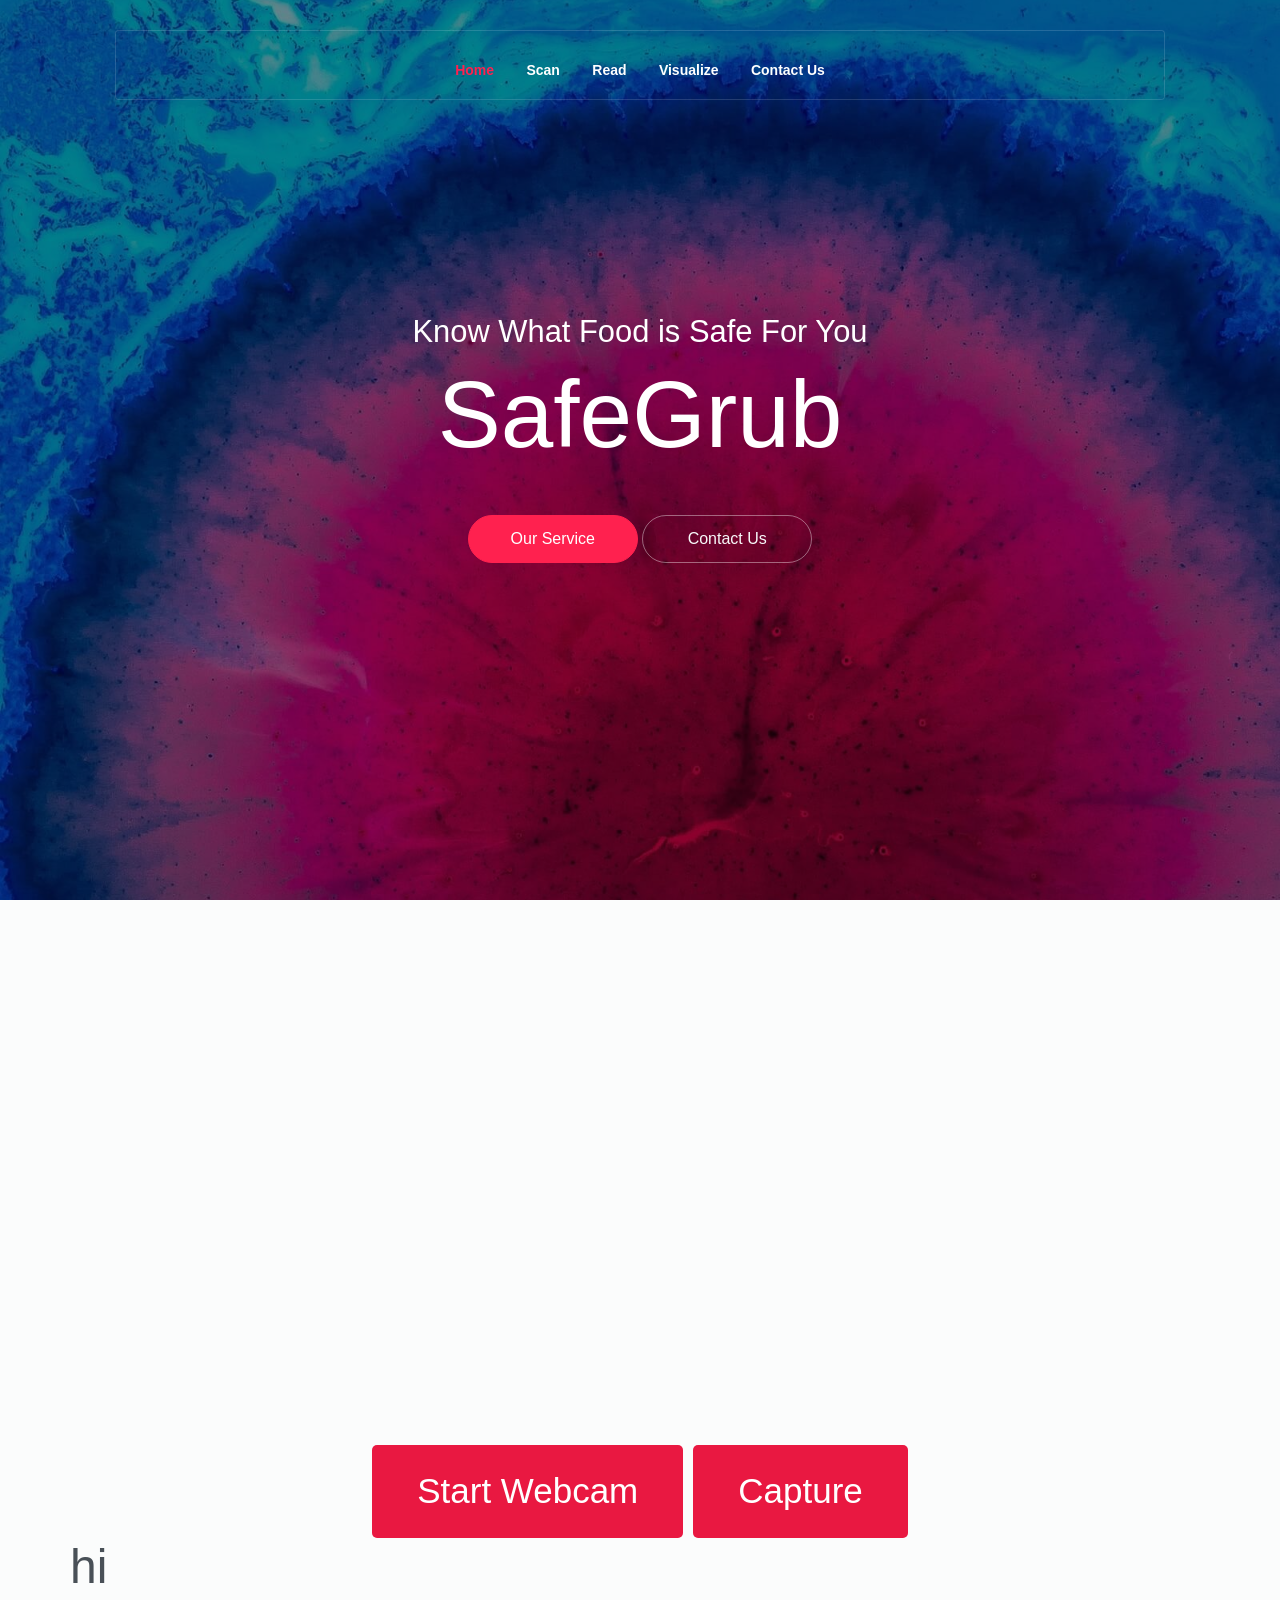
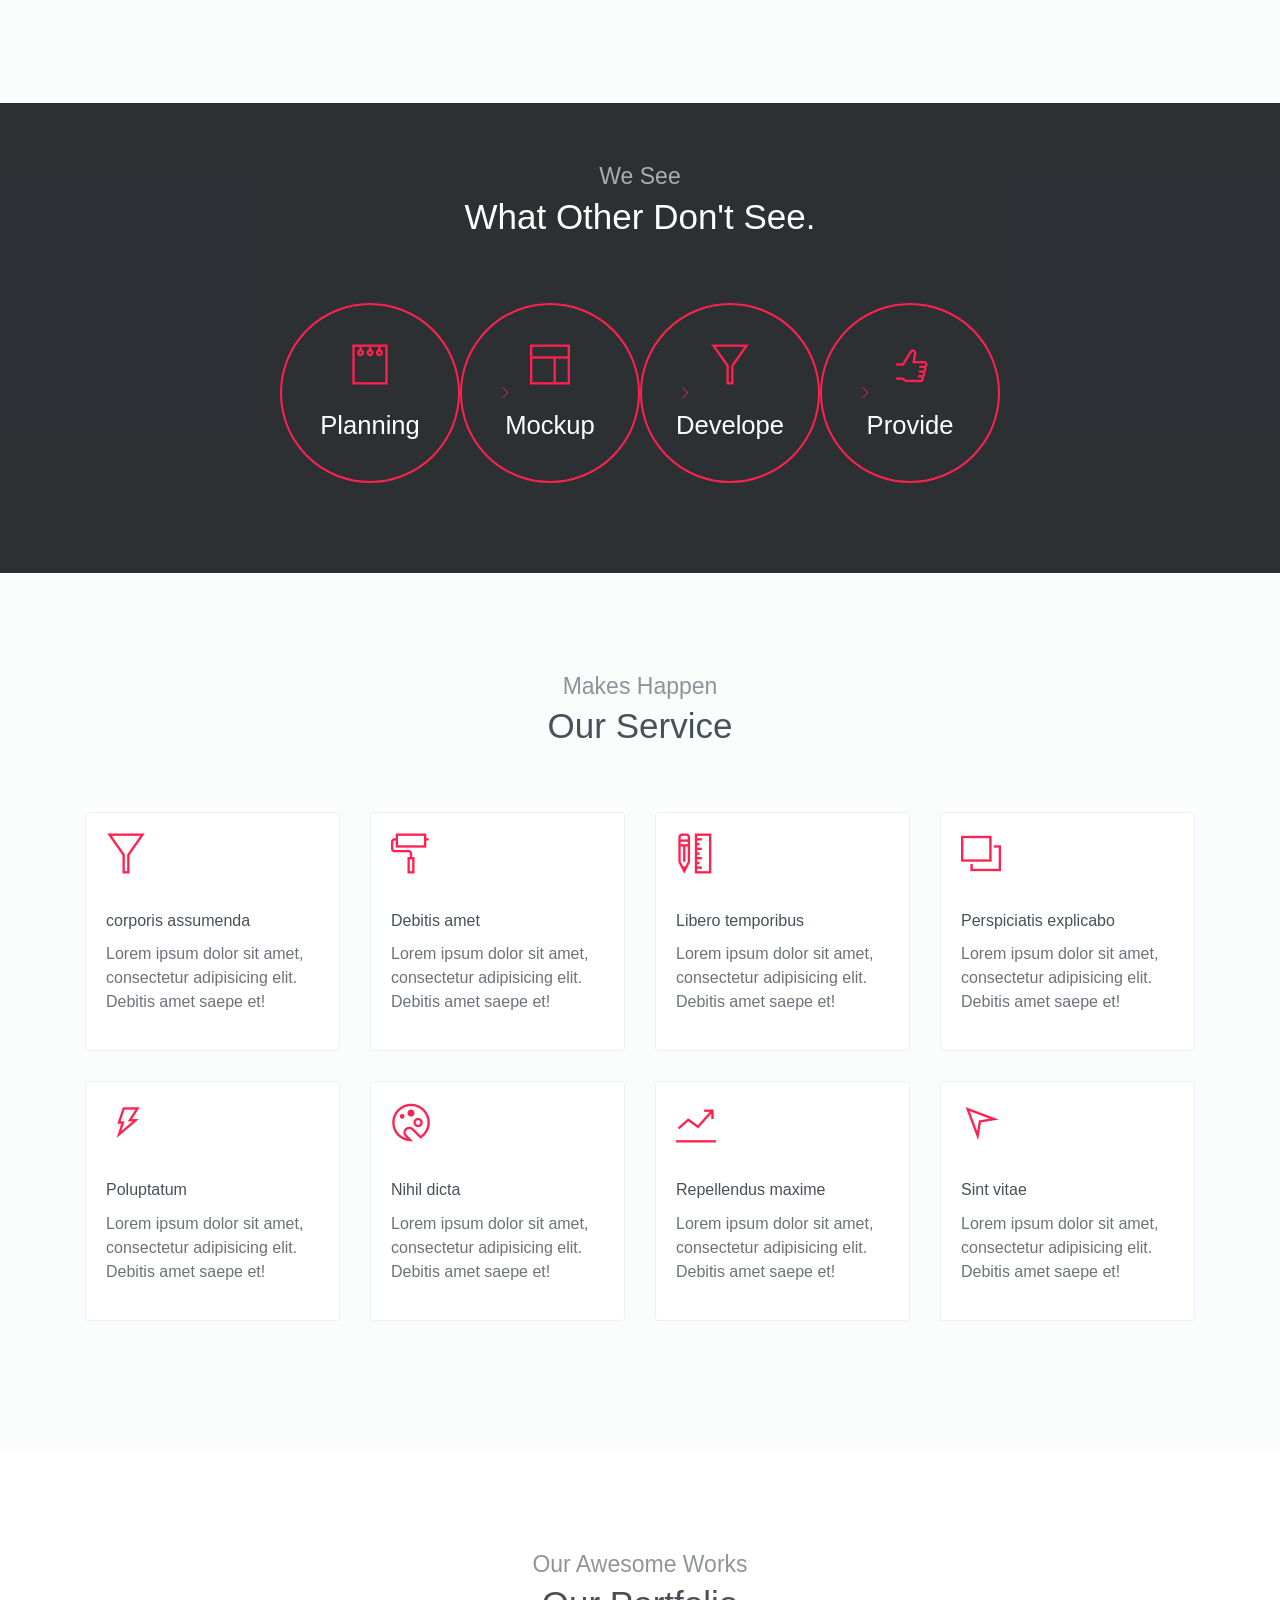
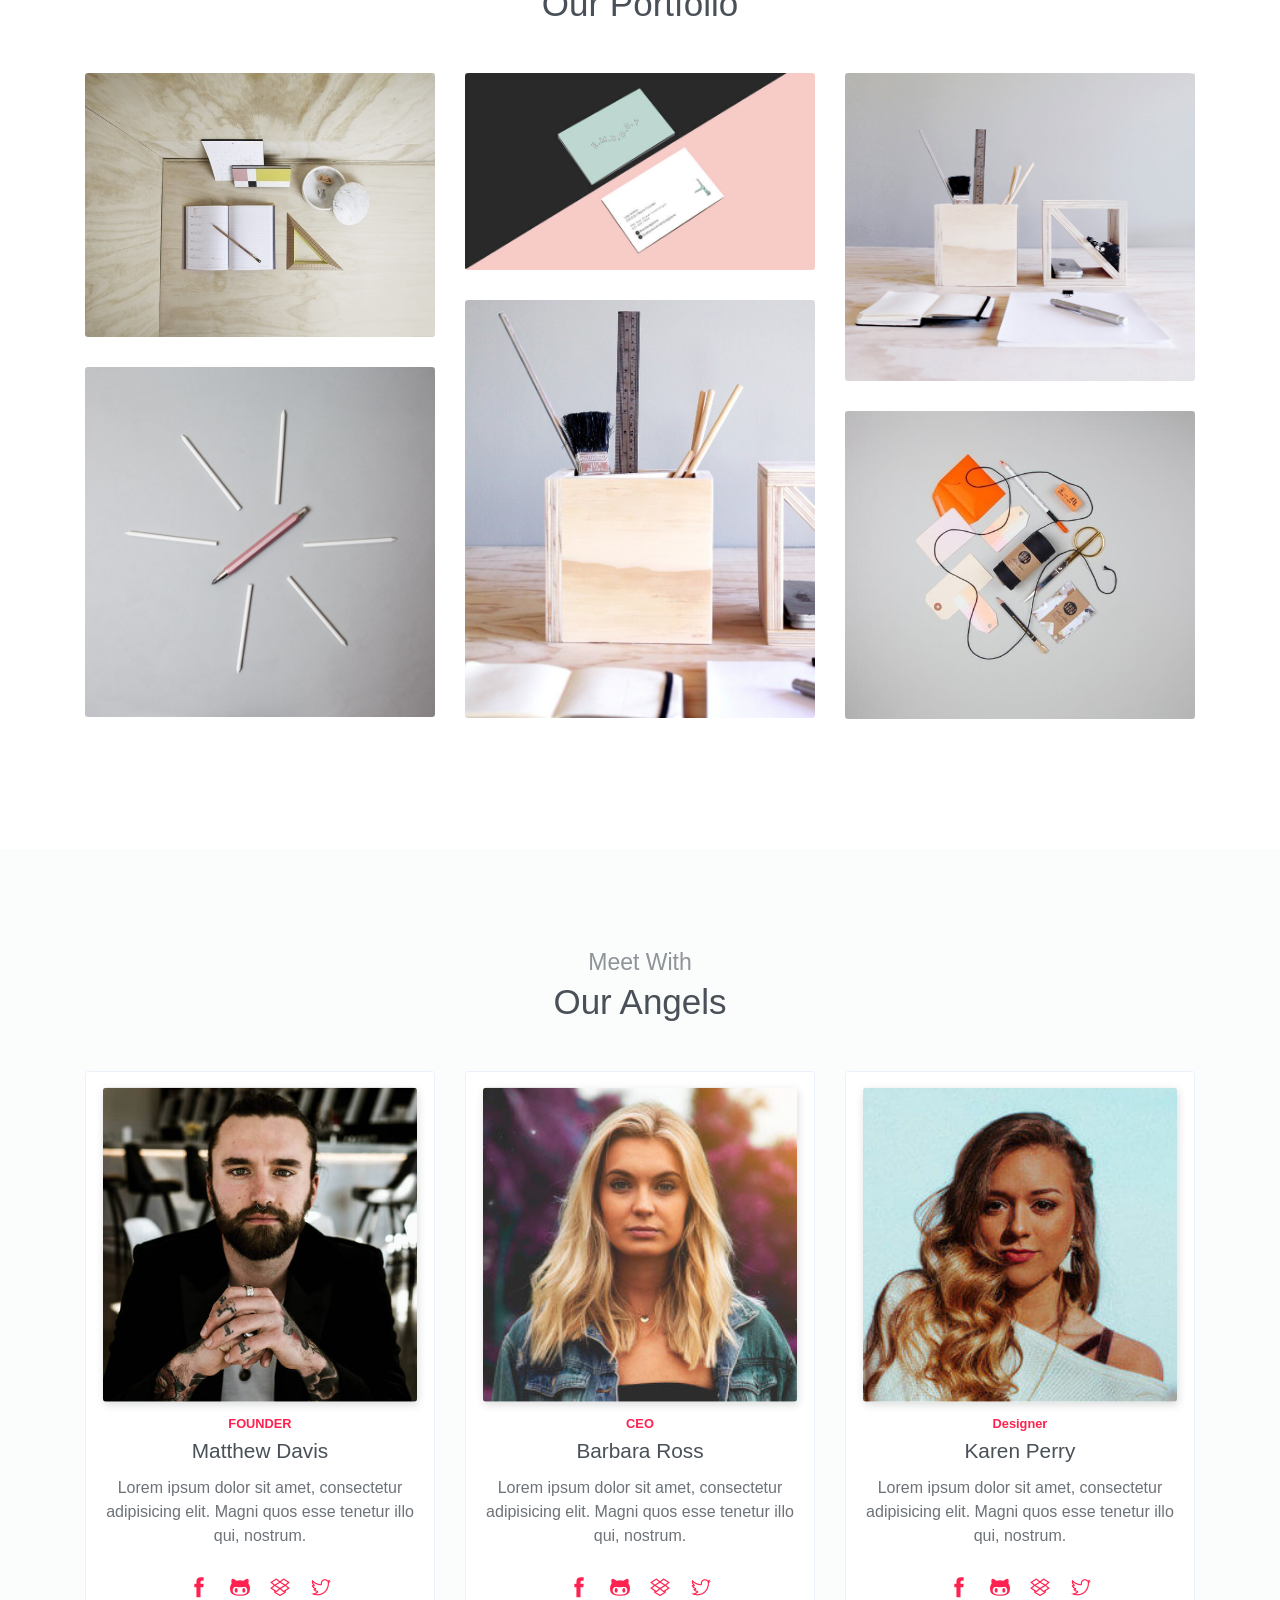
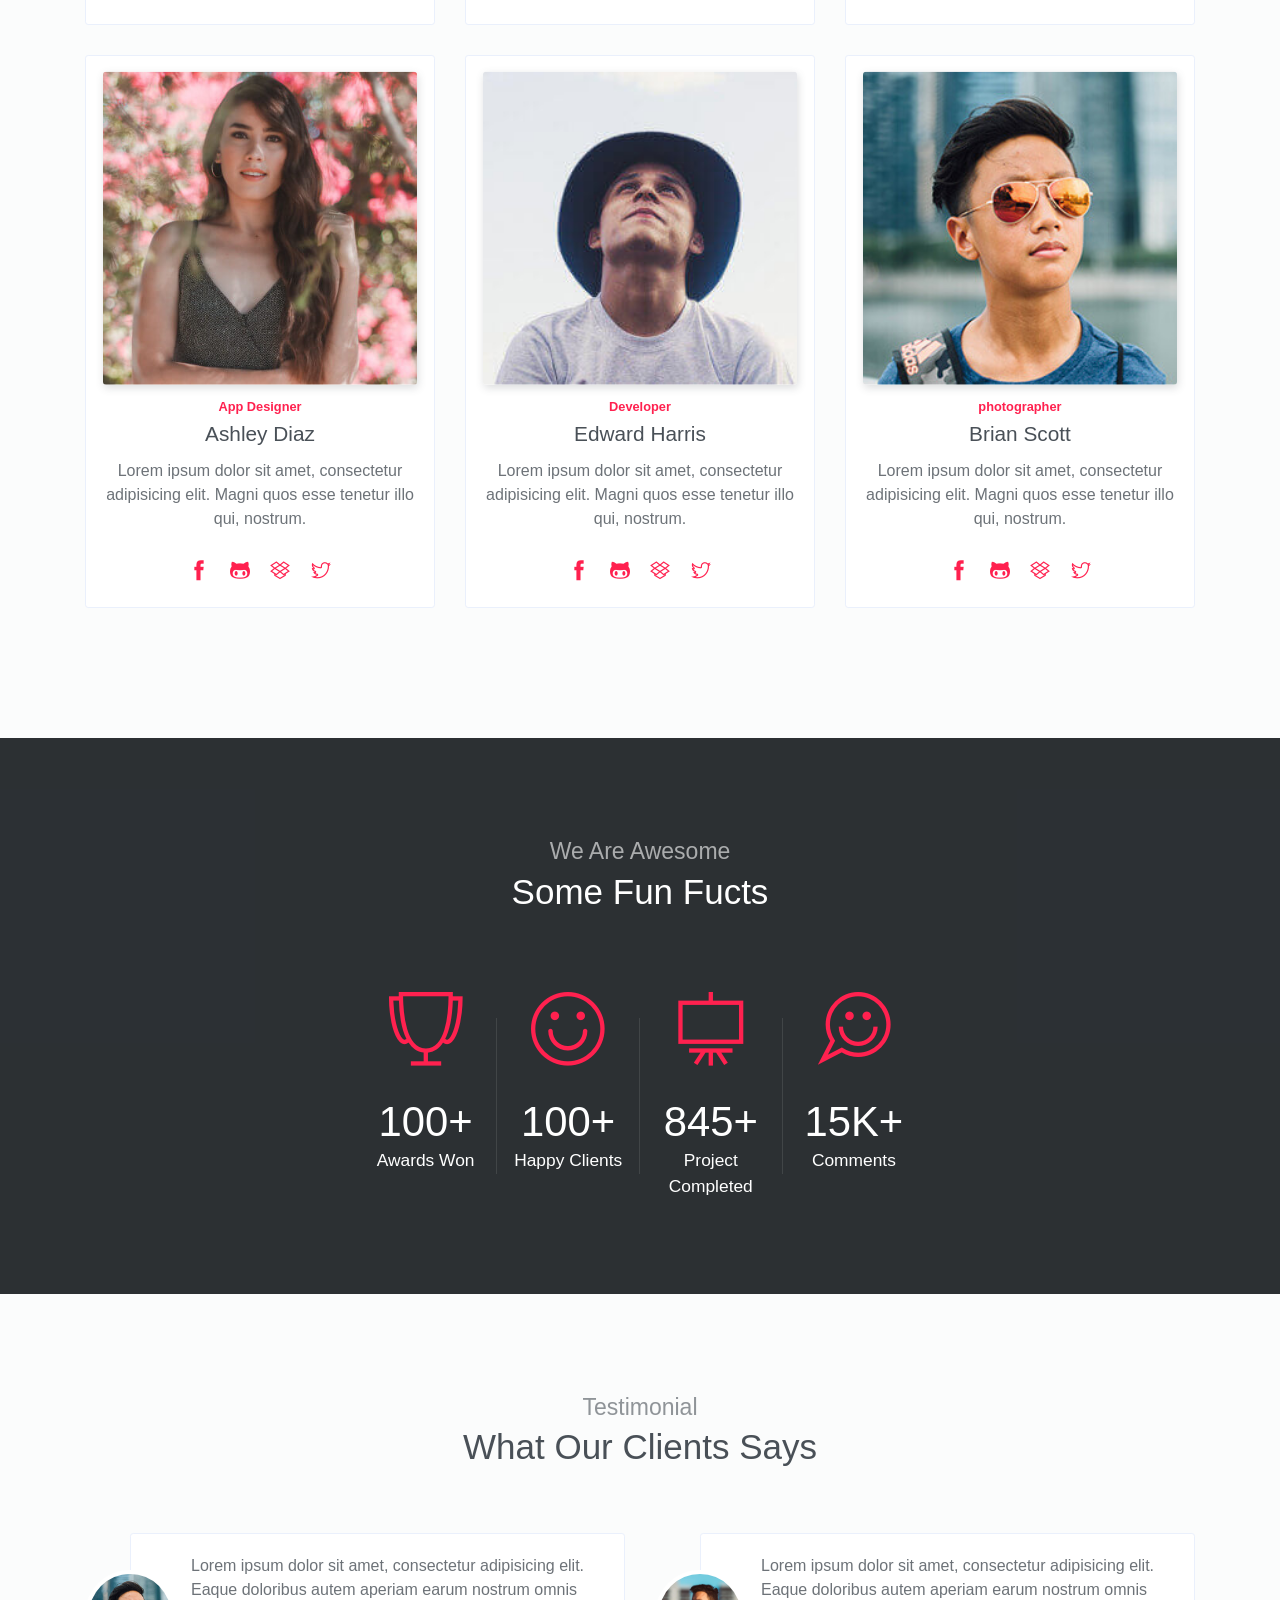
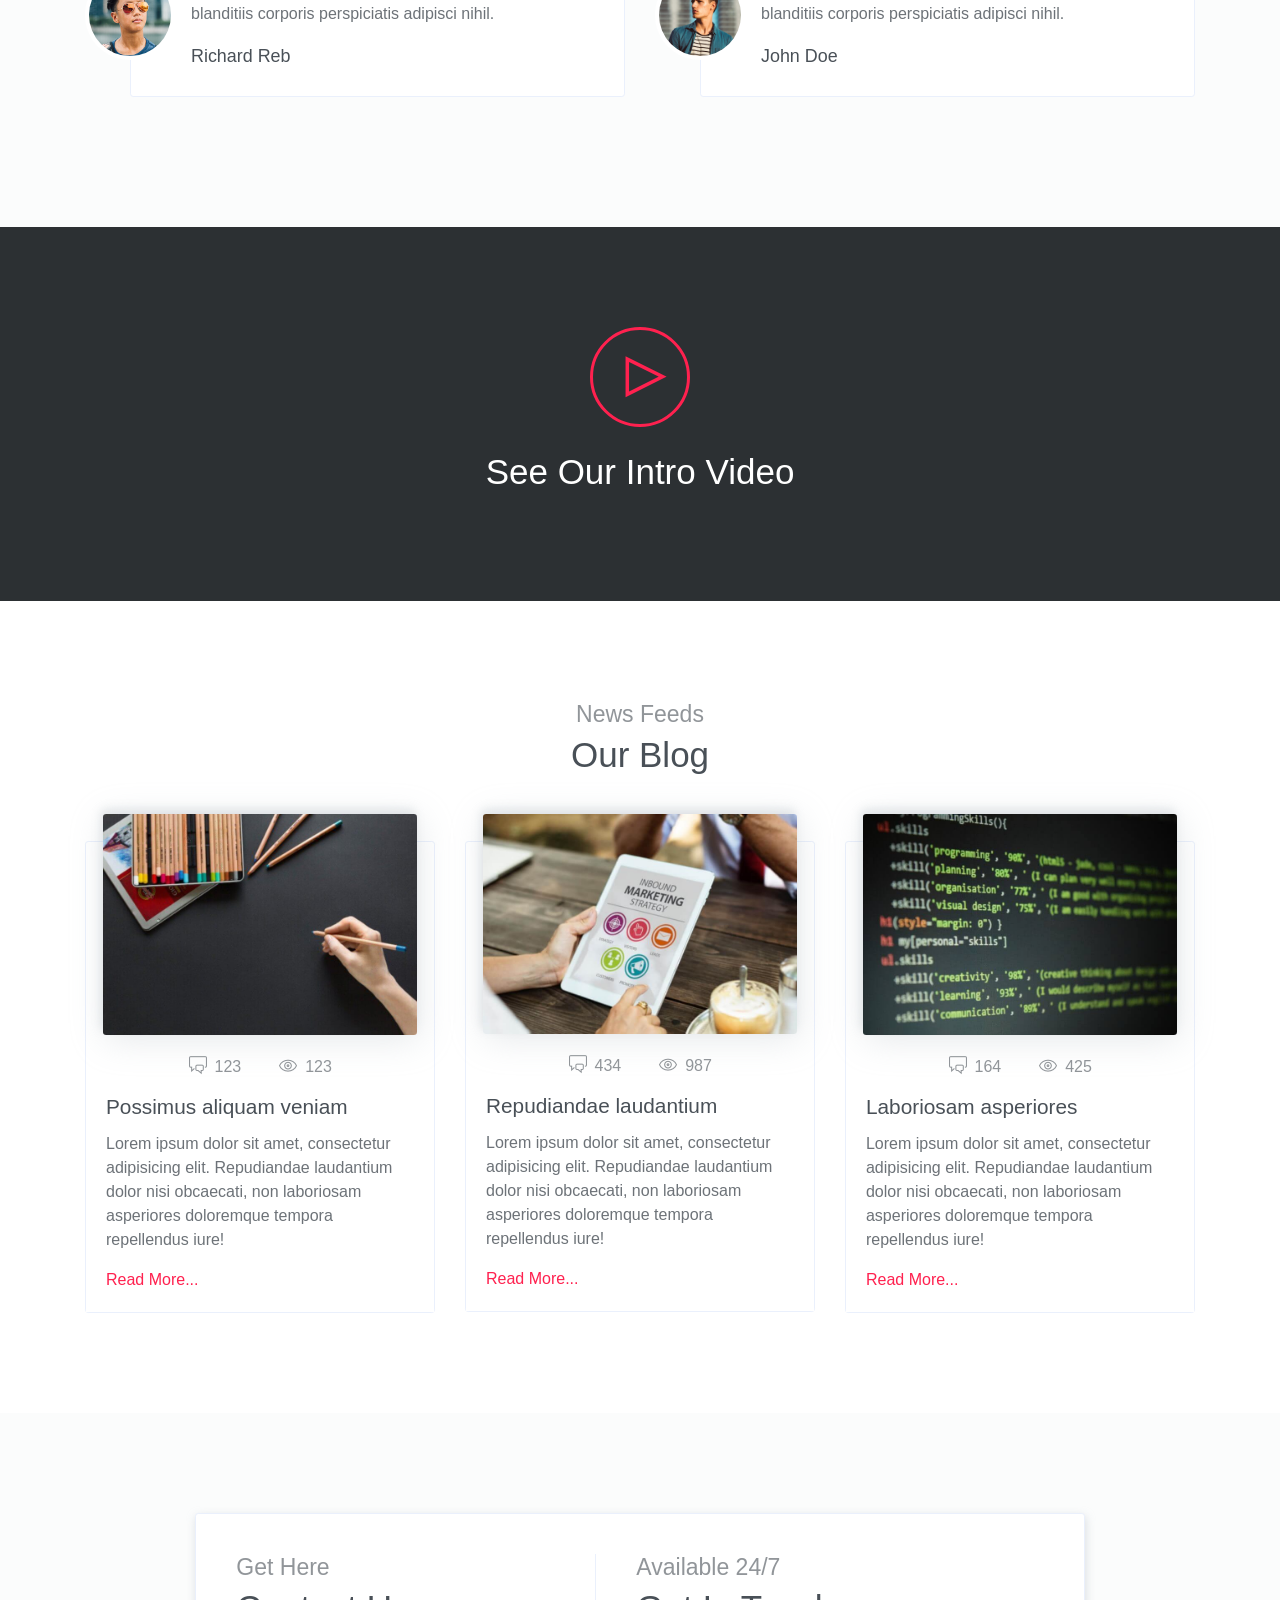
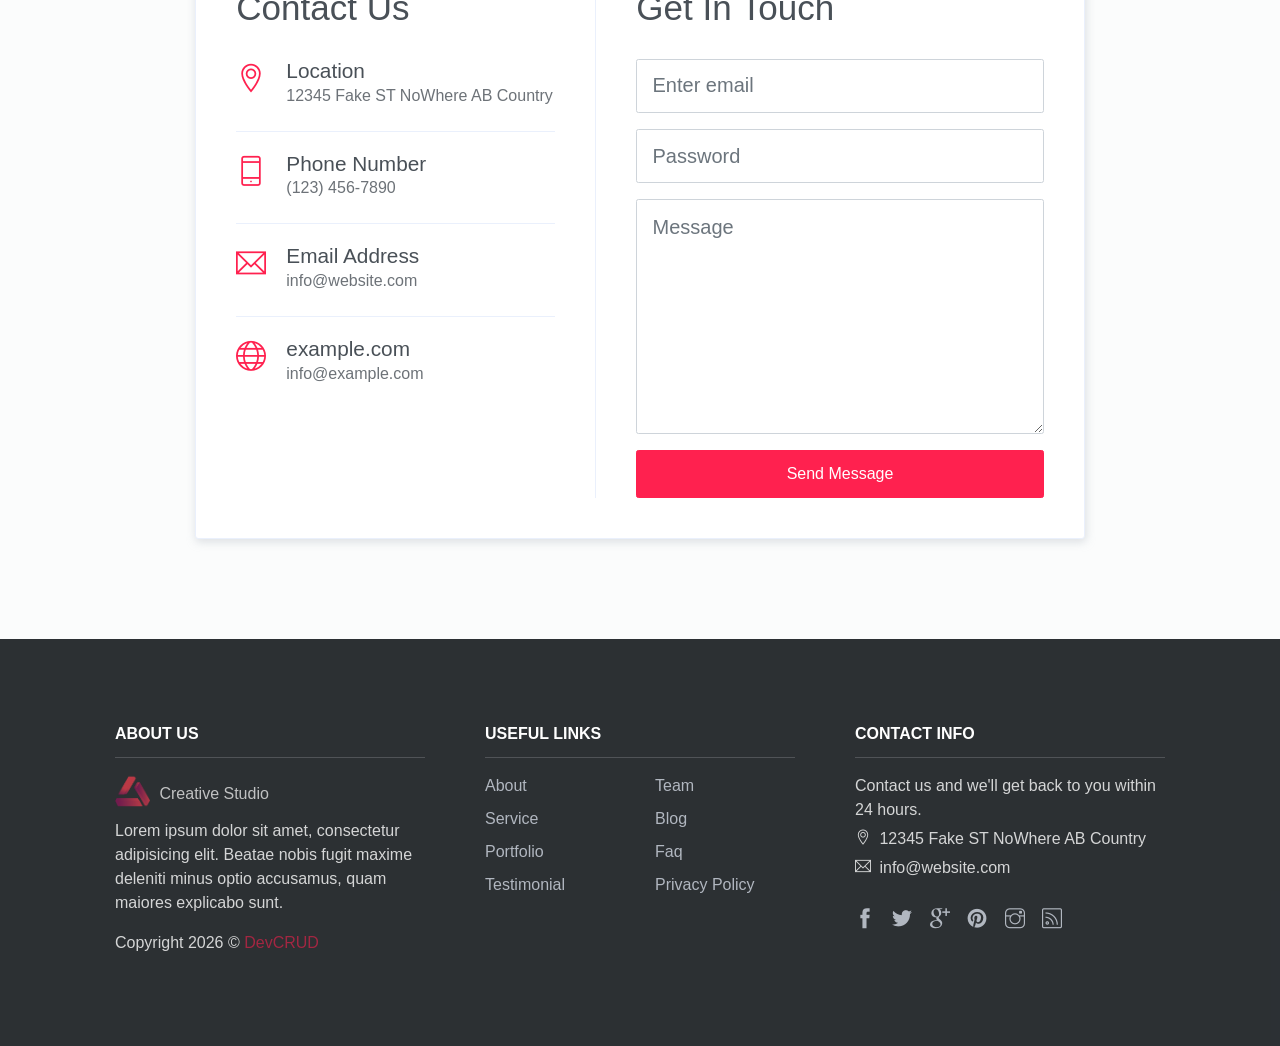
==== index.html @ 4f27bdbf "move" ====
<!DOCTYPE html>
<html lang="en">
<head>
	<meta charset="utf-8">
    <meta name="viewport" content="width=device-width, initial-scale=1, shrink-to-fit=no">
    <meta name="description" content="Start your development with Creative Studio landing page.">
    <meta name="author" content="Devcrud">
    <title></title>

    <!-- font icons -->
    <link rel="stylesheet" href="assets/vendors/themify-icons/css/themify-icons.css">

    <!-- Bootstrap + Creative Studio main styles -->
	<link rel="stylesheet" href="assets/css/creative-studio.css">

</head>
<body data-spy="scroll" data-target=".navbar" data-offset="40" id="home">
    
    <!-- Page Navigation -->
    <nav class="navbar custom-navbar navbar-expand-lg navbar-dark" data-spy="affix" data-offset-top="20">
        <div class="container">
            <a class="navbar-brand" href="#">
               <!-- <img src="assets/imgs/logo.png" alt="Download free bootstrap 4 landing page, free boootstrap 4 templates, Download free bootstrap 4.1 landing page, free boootstrap 4.1.1 templates, Creative studio Landing page"> -->
            </a>
            <button class="navbar-toggler" type="button" data-toggle="collapse" data-target="#navbarSupportedContent" aria-controls="navbarSupportedContent" aria-expanded="false" aria-label="Toggle navigation">
                <span></span>
            </button>

            <div class="collapse navbar-collapse" id="navbarSupportedContent">
                <ul class="navbar-nav ml-auto">
                    <li class="nav-item">
                        <a class="nav-link" href="#home">Home</a>
                    </li>
                    <li class="nav-item">
                        <a class="nav-link" href="#about">Scan</a>
                    </li>
                    <li class="nav-item">
                        <a class="nav-link" href="#service">Read</a>
                    </li>
                    <li class="nav-item">
                        <a class="nav-link" href="#portfolio">Visualize</a>
                    </li>
                    <li class="nav-item">
                        <a class="nav-link" href="#team">Contact Us</a>
                    </li>
                    <!--
                    <li class="nav-item">
                        <a class="nav-link" href="#testimonial">Testimonial</a>
                    </li>
                    <li class="nav-item">
                        <a class="nav-link" href="#blog">Blog</a>
                    </li>
                    <li class="nav-item">
                        <a class="nav-link" href="#contact">Contact</a>
                    </li>
                    <li class="nav-item">
                        <a class="nav-link btn btn-primary btn-sm ml-lg-3" href="components.html">Components</a>
                    </li>
                    -->
                </ul>
            </div>
        </div>
    </nav>
    <!-- End Of Page Navigation -->
    <!-- Page Header -->
    <header class="header">
        <div class="overlay">
            <h6 class="subtitle">Know What Food is Safe For You</h6>
            <h1 class="title">SafeGrub</h1>
            <div class="buttons text-center">
                <a href="#service" class="btn btn-primary rounded w-lg btn-lg my-1">Our Service</a>
                <a href="#contact" class="btn btn-outline-light rounded w-lg btn-lg my-1">Contact Us</a>
            </div>              
        </div>      
    </header>
    <!-- End Of Page Header -->
    <!--
    <div class="container">
        <video id="video" width="600" height="400"></video>
        <canvas id="canvas" width="540" height="400"></canvas>
        <div class="button-container">
            <button id="start-btn" class="start">Start Webcam</button>
            <button id="capture-btn" class="start">Capture</button>
        </div>
    </div>
    -->


    <!-- <img src="output-image"><img/> -->

    <!--<h1 id="codevalue">hi</h1>-->




    <!-- Box -->

    <!-- <div class="box text-center">
        <div class="box-item">
            <i class="ti-vector"></i>
            <h6 class="box-title">UX/UI Design</h6>
            <p>Lorem ipsum dolor sit amet, consectetur adipisicing elit. Omnis excepturi, repellat esse laborum explicabo quia.</p>
        </div>
        <div class="box-item">
            <i class="ti-filter"></i>
            <h6 class="box-title">Web Development</h6>
            <p>Lorem ipsum dolor sit amet, consectetur adipisicing elit. Omnis excepturi, repellat esse laborum explicabo quia.</p>
        </div>
        <div class="box-item">
            <i class="ti-mobile"></i>
            <h6 class="box-title">App Design</h6>
            <p>Lorem ipsum dolor sit amet, consectetur adipisicing elit. Omnis excepturi, repellat esse laborum explicabo quia.</p>
        </div>
    </div> -->
    <!-- End of Box -->
 
    <!-- About Section -->
    <section id="about">
        <div class="container">
            <div class="row align-items-center">
                <div class="col-md-5 col-lg-4">
                    <!--<img src="assets/imgs/about.jpg" alt="Download free bootstrap 4 landing page, free boootstrap 4 templates, Download free bootstrap 4.1 landing page, free boootstrap 4.1.1 templates, Creative studio Landing page" class="w-100 img-thumbnail mb-3"> -->
                </div>
                <div class="container">
                    <div class="video-container">
                      <video id="video" width="600" height="400"></video>
                      <canvas id="canvas" width="570" height="400"></canvas>
                      <img id="output-image" />
                    </div>
                    <div class="button-container">
                      <button id="start-btn" class="start">Start Webcam</button>
                      <button id="capture-btn" class="start">Capture</button>
                    </div>
                </div>
                <h1 id="codevalue">hi</h1>
                <!--<script src="script.js"></script> -->
                <!-- <div class="col-md-7 col-lg-8">
                    <h6 class="section-subtitle mb-0">We Create</h6>
                    <h6 class="section-title mb-3">Awesome Work</h6>
                    <p>Lorem ipsum dolor sit amet, consectetur adipisicing elit. Sapiente cupiditate quas, amet harum perferendis minus, cum dolorum obcaecati iste aspernatur voluptatum aut.</p>
                    <p>Cum laudantium unde nemo doloribus eligendi quodarum ea vitae dicta. Accusantium vero, ea? Alias, atque libero. Id, ut harum. </p>
                    <p>consectetur adipisicing elit. Omnis quidem, quos iure a dolorum illum culpa quia nemo soluta, ratione harum beatae minus doloribus consectetur! Similique tempora sunt doloribus molestias.</p>
                </div>-->
            </div>
        </div>
    </section>
    <!-- End of About Section -->

    <!-- About Section with bg -->
    <section class="has-bg-img py-md">
        <div class="container text-center">
            <h6 class="section-subtitle">We See</h6>
            <h6 class="section-title mb-6">What Other Don't See.</h6>
            <div class="widget mb-4">
                <div class="widget-item">
                    <i class="ti-notepad"></i>
                    <h4>Planning</h4>
                </div>
                <div class="widget-item">
                    <i class="ti-layout"></i>
                    <h4>Mockup</h4>
                </div>
                <div class="widget-item">
                    <i class="ti-filter"></i>
                    <h4>Develope</h4>
                </div>
                <div class="widget-item">
                    <i class="ti-thumb-up"></i>
                    <h4>Provide</h4>
                </div>
            </div>
        </div>
    </section>
    <!-- End Of About Sectoin -->

    <!-- Service Section -->
    <section id="service">
        <div class="container">
            <h6 class="section-subtitle text-center">Makes Happen</h6>
            <h5 class="section-title text-center mb-6">Our Service</h5> 
            <div class="row">
                <div class="col-sm-4 col-md-3">
                    <div class="card mb-4">
                        <div class="card-body">
                            <h2 class="mb-4"><i class="ti-filter text-primary"></i></h2>
                            <h6 class="card-title">corporis assumenda</h6>
                            <p>Lorem ipsum dolor sit amet, consectetur adipisicing elit. Debitis amet saepe et!</p>
                        </div>
                    </div>
                </div>
                <div class="col-sm-4 col-md-3">
                    <div class="card mb-4">
                        <div class="card-body">
                            <h2 class="mb-4"><i class="ti-paint-roller text-primary"></i></h2>
                            <h6 class="card-title">Debitis amet</h6>
                            <p>Lorem ipsum dolor sit amet, consectetur adipisicing elit. Debitis amet saepe et!</p>
                        </div>
                    </div>
                </div>
                <div class="col-sm-4 col-md-3">
                    <div class="card mb-4">
                        <div class="card-body">
                            <h2 class="mb-4"><i class="ti-ruler-pencil text-primary"></i></h2>
                            <h6 class="card-title">Libero temporibus</h6>
                            <p>Lorem ipsum dolor sit amet, consectetur adipisicing elit. Debitis amet saepe et!</p>
                        </div>
                    </div>
                </div>
                <div class="col-sm-4 col-md-3">
                    <div class="card mb-4">
                        <div class="card-body">
                            <h2 class="mb-4"><i class="ti-layers text-primary"></i></h2>
                            <h6 class="card-title">Perspiciatis explicabo</h6>
                            <p>Lorem ipsum dolor sit amet, consectetur adipisicing elit. Debitis amet saepe et!</p>
                        </div>
                    </div>
                </div>
                <div class="col-sm-4 col-md-3">
                    <div class="card mb-4">
                        <div class="card-body">
                            <h2 class="mb-4"><i class="ti-bolt text-primary"></i></h2>
                            <h6 class="card-title">Poluptatum</h6>
                            <p>Lorem ipsum dolor sit amet, consectetur adipisicing elit. Debitis amet saepe et!</p>
                        </div>
                    </div>
                </div>
                <div class="col-sm-4 col-md-3">
                    <div class="card mb-4">
                        <div class="card-body">
                            <h2 class="mb-4"><i class="ti-palette text-primary"></i></h2>
                            <h6 class="card-title">Nihil dicta</h6>
                            <p>Lorem ipsum dolor sit amet, consectetur adipisicing elit. Debitis amet saepe et!</p>
                        </div>
                    </div>
                </div>
                <div class="col-sm-4 col-md-3">
                    <div class="card mb-4">
                        <div class="card-body">
                            <h2 class="mb-4"><i class="ti-stats-up text-primary"></i></h2>
                            <h6 class="card-title">Repellendus maxime</h6>
                            <p>Lorem ipsum dolor sit amet, consectetur adipisicing elit. Debitis amet saepe et!</p>
                        </div>
                    </div>
                </div>
                <div class="col-sm-4 col-md-3">
                    <div class="card mb-4">
                        <div class="card-body">
                            <h2 class="mb-4"><i class="ti-location-arrow text-primary"></i></h2>
                            <h6 class="card-title">Sint vitae</h6>
                            <p>Lorem ipsum dolor sit amet, consectetur adipisicing elit. Debitis amet saepe et!</p>
                        </div>
                    </div>
                </div>

            </div>  
        </div>
    </section>
    <!-- End of Service Section -->

    <!-- Portfolio section -->
    <section id="portfolio">
        <div class="container text-center">
            <h6 class="section-subtitle">Our Awesome Works</h6>
            <h6 class="section-title mb-5">Our Portfolio</h6>
            <div class="row">
                <div class="col-sm-4">
                    <div class="img-wrapper">
                        <img src="assets/imgs/folio-1.jpg" alt="Download free bootstrap 4 landing page, free boootstrap 4 templates, Download free bootstrap 4.1 landing page, free boootstrap 4.1.1 templates, Creative studio Landing page">
                        <div class="overlay">
                            <div class="overlay-infos">
                                <h5>Project Title</h5>
                                <a href="javascript:void(0)"><i class="ti-zoom-in"></i></a>
                                <a href="javascript:void(0)"><i class="ti-link"></i></a>
                            </div>  
                        </div>
                    </div>
                    <div class="img-wrapper">
                        <img src="assets/imgs/folio-2.jpg" alt="Download free bootstrap 4 landing page, free boootstrap 4 templates, Download free bootstrap 4.1 landing page, free boootstrap 4.1.1 templates, Creative studio Landing page">
                        <div class="overlay">
                            <div class="overlay-infos">
                                <h5>Project Title</h5>
                                <a href="javascript:void(0)"><i class="ti-zoom-in"></i></a>
                                <a href="javascript:void(0)"><i class="ti-link"></i></a>
                            </div>                              
                        </div>
                    </div>                  
                </div>
                <div class="col-sm-4">
                    <div class="img-wrapper">
                        <img src="assets/imgs/folio-3.jpg" alt="Download free bootstrap 4 landing page, free boootstrap 4 templates, Download free bootstrap 4.1 landing page, free boootstrap 4.1.1 templates, Creative studio Landing page">
                        <div class="overlay">
                            <div class="overlay-infos">
                                <h5>Project Title</h5>
                                <a href="javascript:void(0)"><i class="ti-zoom-in"></i></a>
                                <a href="javascript:void(0)"><i class="ti-link"></i></a>
                            </div>  
                        </div>
                    </div>
                    <div class="img-wrapper">
                        <img src="assets/imgs/folio-4.jpg" alt="Download free bootstrap 4 landing page, free boootstrap 4 templates, Download free bootstrap 4.1 landing page, free boootstrap 4.1.1 templates, Creative studio Landing page">
                        <div class="overlay">
                            <div class="overlay-infos">
                                <h5>Project Title</h5>
                                <a href="javascript:void(0)"><i class="ti-zoom-in"></i></a>
                                <a href="javascript:void(0)"><i class="ti-link"></i></a>
                            </div>                              
                        </div>
                    </div>                  
                </div>
                <div class="col-sm-4">
                    <div class="img-wrapper">
                        <img src="assets/imgs/folio-5.jpg" alt="Download free bootstrap 4 landing page, free boootstrap 4 templates, Download free bootstrap 4.1 landing page, free boootstrap 4.1.1 templates, Creative studio Landing page">
                        <div class="overlay">
                            <div class="overlay-infos">
                                <h5>Project Title</h5>
                                <a href="javascript:void(0)"><i class="ti-zoom-in"></i></a>
                                <a href="javascript:void(0)"><i class="ti-link"></i></a>
                            </div>  
                        </div>
                    </div>
                    <div class="img-wrapper">
                        <img src="assets/imgs/folio-6.jpg" alt="Download free bootstrap 4 landing page, free boootstrap 4 templates, Download free bootstrap 4.1 landing page, free boootstrap 4.1.1 templates, Creative studio Landing page">
                        <div class="overlay">
                            <div class="overlay-infos">
                                <h5>Project Title</h5>
                                <a href="javascript:void(0)"><i class="ti-zoom-in"></i></a>
                                <a href="javascript:void(0)"><i class="ti-link"></i></a>
                            </div>                              
                        </div>
                    </div>                  
                </div>
            </div>
        </div>
    </section>
    <!-- End of portfolio section -->

    <!-- Team Section -->
    <section id="team">
        <div class="container">
            <h6 class="section-subtitle text-center">Meet With</h6>
            <h6 class="section-title mb-5 text-center">Our Angels</h6>
            <div class="row">
                <div class="col-sm-6 col-md-4">
                    <div class="card text-center mb-4">
                        <img class="card-img-top inset" src="assets/imgs/avatar.jpg">
                        <div class="card-body">
                            <h6 class="small text-primary font-weight-bold">FOUNDER</h6>
                            <h5 class="card-title">Matthew Davis</h5>
                            <p>Lorem ipsum dolor sit amet, consectetur adipisicing elit. Magni quos esse tenetur illo qui, nostrum.</p>
                            <div class="socials">
                                <a href="javascript:void(0)"><i class="ti-facebook"></i> </a>
                                <a href="javascript:void(0)"><i class="ti-github"></i></a>
                                <a href="javascript:void(0)"><i class="ti-dropbox"></i></a>
                                <a href="javascript:void(0)"><i class="ti-twitter"></i></a>
                            </div>
                        </div>
                    </div>
                </div>
                <div class="col-sm-6 col-md-4">
                    <div class="card text-center mb-4">
                        <img class="card-img-top inset" src="assets/imgs/avatar-1.jpg">
                        <div class="card-body">
                            <h6 class="small text-primary font-weight-bold">CEO</h6>
                            <h5 class="card-title">Barbara Ross</h5>
                            <p>Lorem ipsum dolor sit amet, consectetur adipisicing elit. Magni quos esse tenetur illo qui, nostrum.</p>
                            <div class="socials">
                                <a href="javascript:void(0)"><i class="ti-facebook"></i> </a>
                                <a href="javascript:void(0)"><i class="ti-github"></i></a>
                                <a href="javascript:void(0)"><i class="ti-dropbox"></i></a>
                                <a href="javascript:void(0)"><i class="ti-twitter"></i></a>
                            </div>
                        </div>
                    </div>
                </div>
                <div class="col-sm-6 col-md-4">
                    <div class="card text-center mb-4">
                        <img class="card-img-top inset" src="assets/imgs/avatar-2.jpg">
                        <div class="card-body">
                            <h6 class="small text-primary font-weight-bold">Designer</h6>
                            <h5 class="card-title">Karen Perry</h5>
                            <p>Lorem ipsum dolor sit amet, consectetur adipisicing elit. Magni quos esse tenetur illo qui, nostrum.</p>
                            <div class="socials">
                                <a href="javascript:void(0)"><i class="ti-facebook"></i> </a>
                                <a href="javascript:void(0)"><i class="ti-github"></i></a>
                                <a href="javascript:void(0)"><i class="ti-dropbox"></i></a>
                                <a href="javascript:void(0)"><i class="ti-twitter"></i></a>
                            </div>
                        </div>
                    </div>
                </div>
                <div class="col-sm-6 col-md-4">
                    <div class="card text-center mb-4">
                        <img class="card-img-top inset" src="assets/imgs/avatar-3.jpg">
                        <div class="card-body">
                            <h6 class="small text-primary font-weight-bold">App Designer</h6>
                            <h5 class="card-title">Ashley Diaz</h5>
                            <p>Lorem ipsum dolor sit amet, consectetur adipisicing elit. Magni quos esse tenetur illo qui, nostrum.</p>
                            <div class="socials">
                                <a href="javascript:void(0)"><i class="ti-facebook"></i> </a>
                                <a href="javascript:void(0)"><i class="ti-github"></i></a>
                                <a href="javascript:void(0)"><i class="ti-dropbox"></i></a>
                                <a href="javascript:void(0)"><i class="ti-twitter"></i></a>
                            </div>
                        </div>
                    </div>
                </div>
                <div class="col-sm-6 col-md-4">
                    <div class="card text-center mb-4">
                        <img class="card-img-top inset" src="assets/imgs/avatar-4.jpg">
                        <div class="card-body">
                            <h6 class="small text-primary font-weight-bold">Developer</h6>
                            <h5 class="card-title">Edward Harris</h5>
                            <p>Lorem ipsum dolor sit amet, consectetur adipisicing elit. Magni quos esse tenetur illo qui, nostrum.</p>
                            <div class="socials">
                                <a href="javascript:void(0)"><i class="ti-facebook"></i> </a>
                                <a href="javascript:void(0)"><i class="ti-github"></i></a>
                                <a href="javascript:void(0)"><i class="ti-dropbox"></i></a>
                                <a href="javascript:void(0)"><i class="ti-twitter"></i></a>
                            </div>
                        </div>
                    </div>
                </div>
                <div class="col-sm-6 col-md-4">
                    <div class="card text-center mb-4">
                        <img class="card-img-top inset" src="assets/imgs/avatar-5.jpg">
                        <div class="card-body">
                            <h6 class="small text-primary font-weight-bold">photographer</h6>
                            <h5 class="card-title">Brian Scott</h5>
                            <p>Lorem ipsum dolor sit amet, consectetur adipisicing elit. Magni quos esse tenetur illo qui, nostrum.</p>
                            <div class="socials">
                                <a href="javascript:void(0)"><i class="ti-facebook"></i> </a>
                                <a href="javascript:void(0)"><i class="ti-github"></i></a>
                                <a href="javascript:void(0)"><i class="ti-dropbox"></i></a>
                                <a href="javascript:void(0)"><i class="ti-twitter"></i></a>
                            </div>
                        </div>
                    </div>
                </div>

            </div>
        </div>
    </section>
    <!-- End of Team Sectoin -->

    <!-- Fatcs Section -->
    <section class="has-bg-img bg-img-2">
        <div class="container text-center">
            <h6 class="section-subtitle">We Are Awesome</h6>
            <h6 class="section-title mb-6">Some Fun Fucts</h6>
                <div class="widget-2">
                    <div class="widget-item">
                        <i class="ti-cup"></i>
                        <h6 class="title">100+</h6>
                        <div class="subtitle">Awards Won</div>
                    </div>
                    <div class="widget-item">
                        <i class="ti-face-smile"></i>
                        <h6 class="title">100+</h6>
                        <div class="subtitle">Happy Clients</div>
                    </div>
                    <div class="widget-item">
                        <i class="ti-blackboard"></i>
                        <h6 class="title">845+</h6>
                        <div class="subtitle">Project Completed</div>
                    </div>
                    <div class="widget-item">
                        <i class="ti-comments-smiley"></i>
                        <h6 class="title">15K+</h6>
                        <div class="subtitle">Comments</div>
                    </div>
                </div>
        </div>
    </section>

    <!-- Testimonial Section -->
    <section id="testimonial">
        <div class="container">
            <h6 class="section-subtitle text-center">Testimonial</h6>
            <h6 class="section-title text-center mb-6">What Our Clients Says</h6>
            <div class="row">
                <div class="col-md-6">
                    <div class="testimonial-wrapper">
                        <div class="img-holder">
                            <img src="assets/imgs/avatar-5.jpg" alt="Download free bootstrap 4 landing page, free boootstrap 4 templates, Download free bootstrap 4.1 landing page, free boootstrap 4.1.1 templates, Creative studio Landing page">                     
                        </div>
                        <div class="body">
                            <p class="subtitle">Lorem ipsum dolor sit amet, consectetur adipisicing elit. Eaque doloribus autem aperiam earum nostrum omnis blanditiis corporis perspiciatis adipisci nihil.</p>
                            <h6 class="title">Richard Reb</h6>
                        </div>
                    </div>
                </div>
                <div class="col-md-6">
                    <div class="testimonial-wrapper">
                        <div class="img-holder">
                            <img src="assets/imgs/avatar-6.jpg" alt="Download free bootstrap 4 landing page, free boootstrap 4 templates, Download free bootstrap 4.1 landing page, free boootstrap 4.1.1 templates, Creative studio Landing page">                     
                        </div>
                        <div class="body">
                            <p class="subtitle">Lorem ipsum dolor sit amet, consectetur adipisicing elit. Eaque doloribus autem aperiam earum nostrum omnis blanditiis corporis perspiciatis adipisci nihil.</p>
                            <h6 class="title">John Doe</h6>
                        </div>
                    </div>
                </div>
            </div>
        </div>
    </section>
    <!-- End of Testimonial Section -->

    <!-- Video Section -->
    <section class="has-bg-img py-lg">
        <div class="container text-center">

            <!-- Button trigger modal -->
            <button type="button" class="btn btn-outline-primary play-control" data-toggle="modal" data-target="#exampleModalCenter">
              <i class="ti-control-play" ></i>
            </button>
            <h6 class="section-title mt-4">See Our Intro Video</h6>

        </div>
    </section>
    <!-- End of Video Section -->

    <!-- Modal -->
    <div class="modal fade" id="exampleModalCenter" tabindex="-1" role="dialog" aria-labelledby="exampleModalCenterTitle" aria-hidden="true">
        <div class="modal-dialog modal-lg modal-dialog-centered" role="document">
            <div class="modal-content">
                <iframe width="100%" height="475" src="https://www.youtube.com/embed/TP4THzsAa3M" frameborder="0" allowfullscreen></iframe>
            </div>
        </div>
    </div>
    <!-- end of modal -->

    <!-- Blog Section -->
    <section id="blog">
        <div class="container">
            <h6 class="section-subtitle text-center">News Feeds</h6>
            <h6 class="section-title mb-6 text-center">Our Blog</h6>

            <div class="row">
                <div class="col-md-4">
                    <div class="card blog-post my-4 my-sm-5 my-md-0">
                        <img src="assets/imgs/blog-1.jpg" alt="Download free bootstrap 4 landing page, free boootstrap 4 templates, Download free bootstrap 4.1 landing page, free boootstrap 4.1.1 templates, Creative studio Landing page">
                        <div class="card-body">
                            <div class="details mb-3">
                                <a href="javascript:void(0)"><i class="ti-comments"></i> 123</a>
                                <a href="javascript:void(0)"><i class="ti-eye"></i> 123</a>
                            </div>
                            <h5 class="card-title">Possimus aliquam veniam</h5>
                            <p>Lorem ipsum dolor sit amet, consectetur adipisicing elit. Repudiandae laudantium dolor nisi obcaecati, non laboriosam asperiores doloremque tempora repellendus iure!</p>
                            <a href="javascript:void(0)" class="d-block mt-3">Read More...</a>
                        </div>
                    </div>
                </div>
                <div class="col-md-4">
                    <div class="card blog-post my-4 my-sm-5 my-md-0">
                        <img src="assets/imgs/blog-2.jpg" alt="Download free bootstrap 4 landing page, free boootstrap 4 templates, Download free bootstrap 4.1 landing page, free boootstrap 4.1.1 templates, Creative studio Landing page">
                        <div class="card-body">
                            <div class="details mb-3">
                                <a href="javascript:void(0)"><i class="ti-comments"></i> 434</a>
                                <a href="javascript:void(0)"><i class="ti-eye"></i> 987</a>
                            </div>
                            <h5 class="card-title">Repudiandae laudantium</h5>
                            <p>Lorem ipsum dolor sit amet, consectetur adipisicing elit. Repudiandae laudantium dolor nisi obcaecati, non laboriosam asperiores doloremque tempora repellendus iure!</p>
                            <a href="javascript:void(0)" class="d-block mt-3">Read More...</a>
                        </div>
                    </div>
                </div>
                <div class="col-md-4">
                    <div class="card blog-post my-4 my-sm-5 my-md-0">
                        <img src="assets/imgs/blog-3.jpg" alt="Download free bootstrap 4 landing page, free boootstrap 4 templates, Download free bootstrap 4.1 landing page, free boootstrap 4.1.1 templates, Creative studio Landing page">
                        <div class="card-body">
                            <div class="details mb-3">
                                <a href="javascript:void(0)"><i class="ti-comments"></i> 164</a>
                                <a href="javascript:void(0)"><i class="ti-eye"></i> 425</a>
                            </div>
                            <h5 class="card-title">Laboriosam asperiores</h5>
                            <p>Lorem ipsum dolor sit amet, consectetur adipisicing elit. Repudiandae laudantium dolor nisi obcaecati, non laboriosam asperiores doloremque tempora repellendus iure!</p>
                            <a href="javascript:void(0)" class="d-block mt-3">Read More...</a>
                        </div>
                    </div>
                </div>
            </div>
        </div>
    </section>
    <!-- End of Blog Section -->

    <!-- Contact Section -->
    <section id="contact">
        <div class="container">
            <div class="contact-card">
                <div class="infos">
                    <h6 class="section-subtitle">Get Here</h6>
                    <h6 class="section-title mb-4">Contact Us</h6>

                    <div class="item">
                        <i class="ti-location-pin"></i>
                        <div class="">
                            <h5>Location</h5>
                            <p> 12345 Fake ST NoWhere AB Country</p>
                        </div>                          
                    </div>
                    <div class="item">
                        <i class="ti-mobile"></i>
                        <div>
                            <h5>Phone Number</h5>
                            <p>(123) 456-7890</p>
                        </div>                          
                    </div>
                    <div class="item">
                        <i class="ti-email"></i>
                        <div class="mb-0">
                            <h5>Email Address</h5>
                            <p>info@website.com</p>
                        </div>
                    </div>
                    <div class="item">
                        <i class="ti-world"></i>
                        <div class="mb-0">
                            <h5>example.com</h5>
                            <p>info@example.com</p>
                        </div>
                    </div>
                </div>
                <div class="form">
                    <h6 class="section-subtitle">Available 24/7</h6>
                    <h6 class="section-title mb-4">Get In Touch</h6>
                    <form>
                        <div class="form-group">
                            <input type="email" class="form-control form-control-lg" id="exampleInputEmail1" aria-describedby="emailHelp" placeholder="Enter email" required>
                        </div>
                        <div class="form-group">
                            <input type="password" class="form-control form-control-lg" id="exampleInputPassword1" placeholder="Password" required>
                        </div>
                        <div class="form-group">
                            <textarea name="contact-message" id="" cols="30" rows="7" class="form-control form-control-lg" placeholder="Message"></textarea>
                        </div>
                        <button type="submit" class="btn btn-primary btn-block btn-lg mt-3">Send Message</button>
                    </form>
                </div>
            </div>
        </div>
    </section>
    <!-- Contact Section -->

    <section class="has-bg-img py-0">
        <div class="container">
            <div class="footer">
                <div class="footer-lists">
                    <ul class="list">
                        <li class="list-head">
                            <h6 class="font-weight-bold">ABOUT US</h6>
                        </li>
                        <li class="list-body">
                            <a href="#" class="logo">
                                <img src="assets/imgs/logo.png" alt="Download free bootstrap 4 landing page, free boootstrap 4 templates, Download free bootstrap 4.1 landing page, free boootstrap 4.1.1 templates, Creative studio Landing page">
                                <h6>Creative Studio</h6>
                            </a>
                            <p>Lorem ipsum dolor sit amet, consectetur adipisicing elit. Beatae nobis fugit maxime deleniti minus optio accusamus, quam maiores explicabo sunt.</p> 
                            <p class="mt-3">
                                Copyright <script>document.write(new Date().getFullYear())</script> &copy; <a class="d-inline text-primary" href="http://www.devcrud.com">DevCRUD</a>
                            </p>                   
                        </li>
                    </ul>
                    <ul class="list">
                        <li class="list-head">
                            <h6 class="font-weight-bold">USEFUL LINKS</h6>
                        </li>
                        <li class="list-body">
                            <div class="row">
                                <div class="col">
                                    <a href="#about">About</a>
                                    <a href="#service">Service</a>
                                    <a href="#portfolio">Portfolio</a>
                                    <a href="#testmonail">Testimonial</a>
                                </div>
                                <div class="col">
                                    <a href="#team">Team</a>
                                    <a href="#blog">Blog</a>
                                    <a href="#">Faq</a>
                                    <a href="#">Privacy Policy</a>                  
                                </div>
                            </div>
                        </li>
                    </ul>
                    <ul class="list">
                        <li class="list-head">
                            <h6 class="font-weight-bold">CONTACT INFO</h6>
                        </li>
                        <li class="list-body">
                            <p>Contact us and we'll get back to you within 24 hours.</p>
                            <p><i class="ti-location-pin"></i> 12345 Fake ST NoWhere AB Country</p>
                            <p><i class="ti-email"></i>  info@website.com</p>
                            <div class="social-links">
                                <a href="javascript:void(0)" class="link"><i class="ti-facebook"></i></a>
                                <a href="javascript:void(0)" class="link"><i class="ti-twitter-alt"></i></a>
                                <a href="javascript:void(0)" class="link"><i class="ti-google"></i></a>
                                <a href="javascript:void(0)" class="link"><i class="ti-pinterest-alt"></i></a>
                                <a href="javascript:void(0)" class="link"><i class="ti-instagram"></i></a>
                                <a href="javascript:void(0)" class="link"><i class="ti-rss"></i></a>
                            </div>
                        </li>
                    </ul>
                </div>
            </div>    
        </div>
    </section>

    <!-- core  -->
    <script src="assets/vendors/jquery/jquery-3.4.1.js"></script>
    <script src="assets/vendors/bootstrap/bootstrap.bundle.js"></script>

    <!-- bootstrap affix -->
    <script src="assets/vendors/bootstrap/bootstrap.affix.js"></script>

    <!-- Creative Studio js -->
    <script src="assets/js/creative-studio.js"></script>
    <script src="script.js"></script>

</body>
</html>
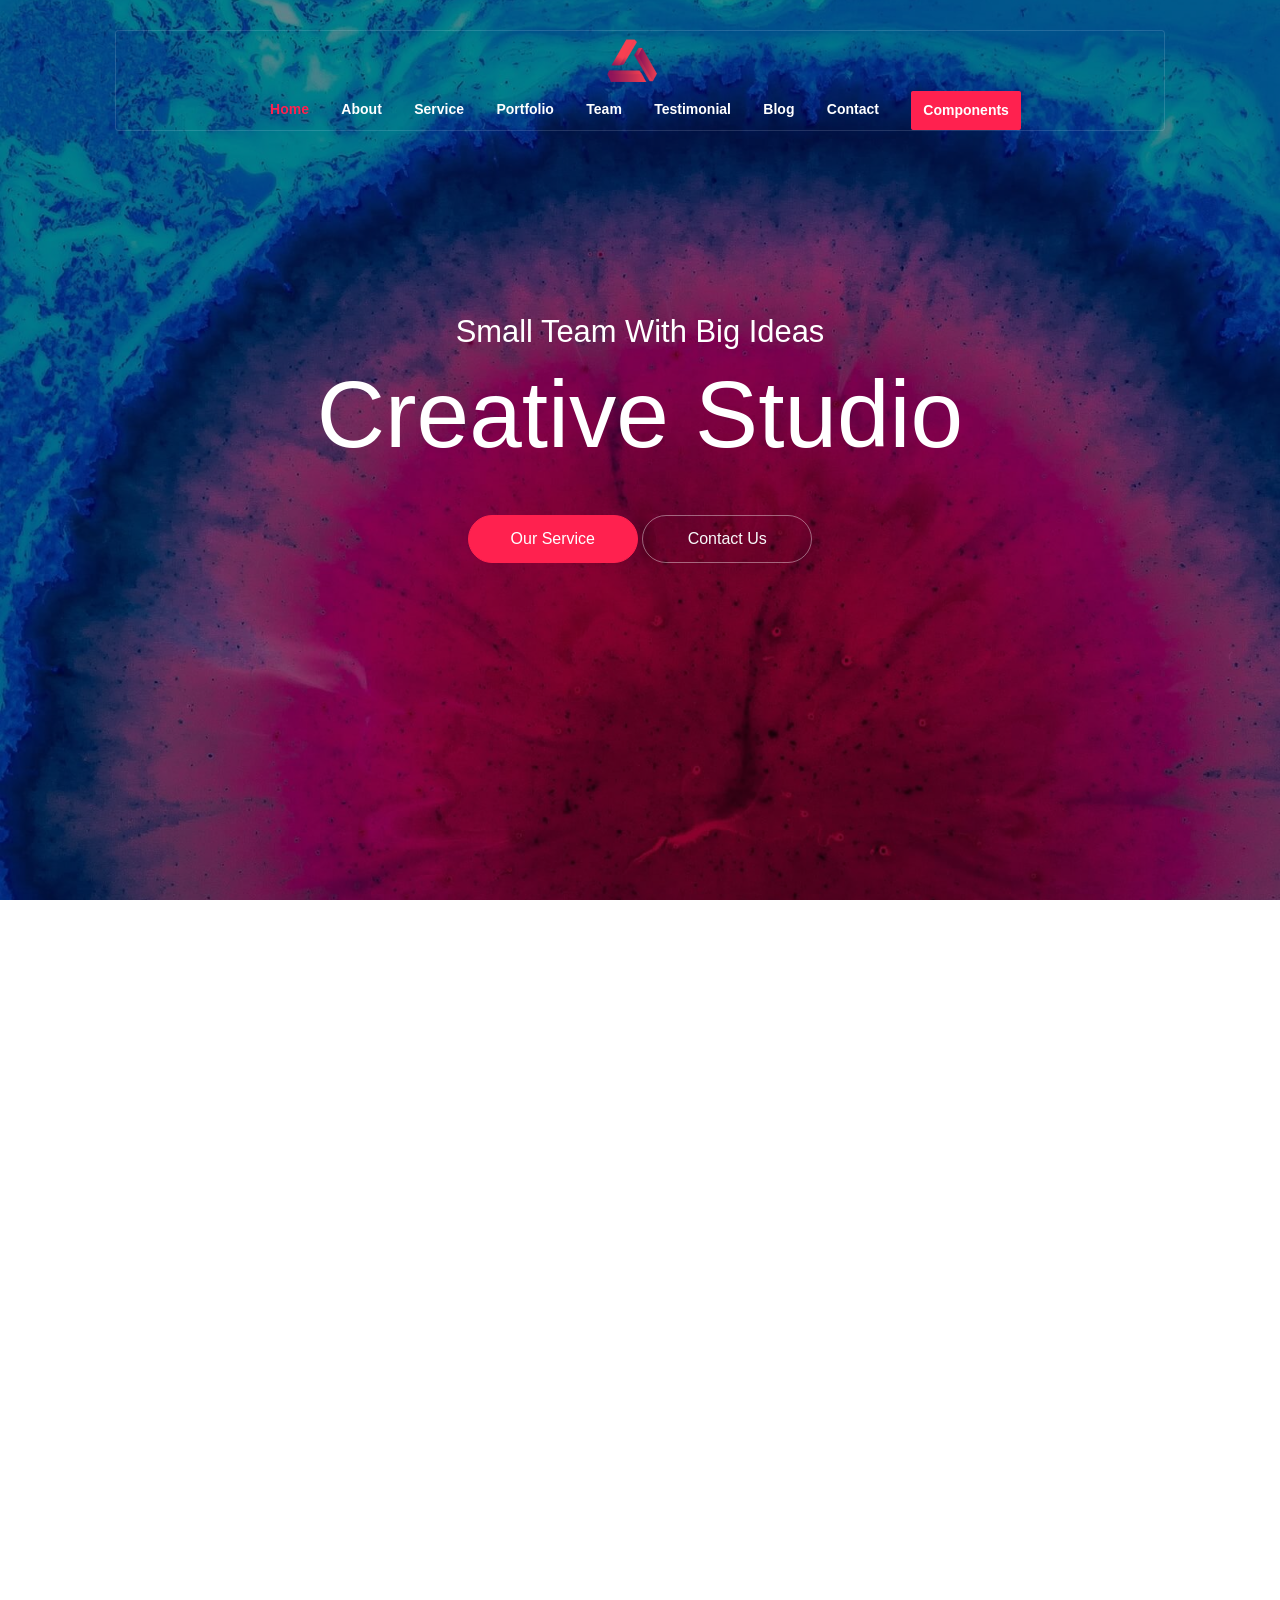
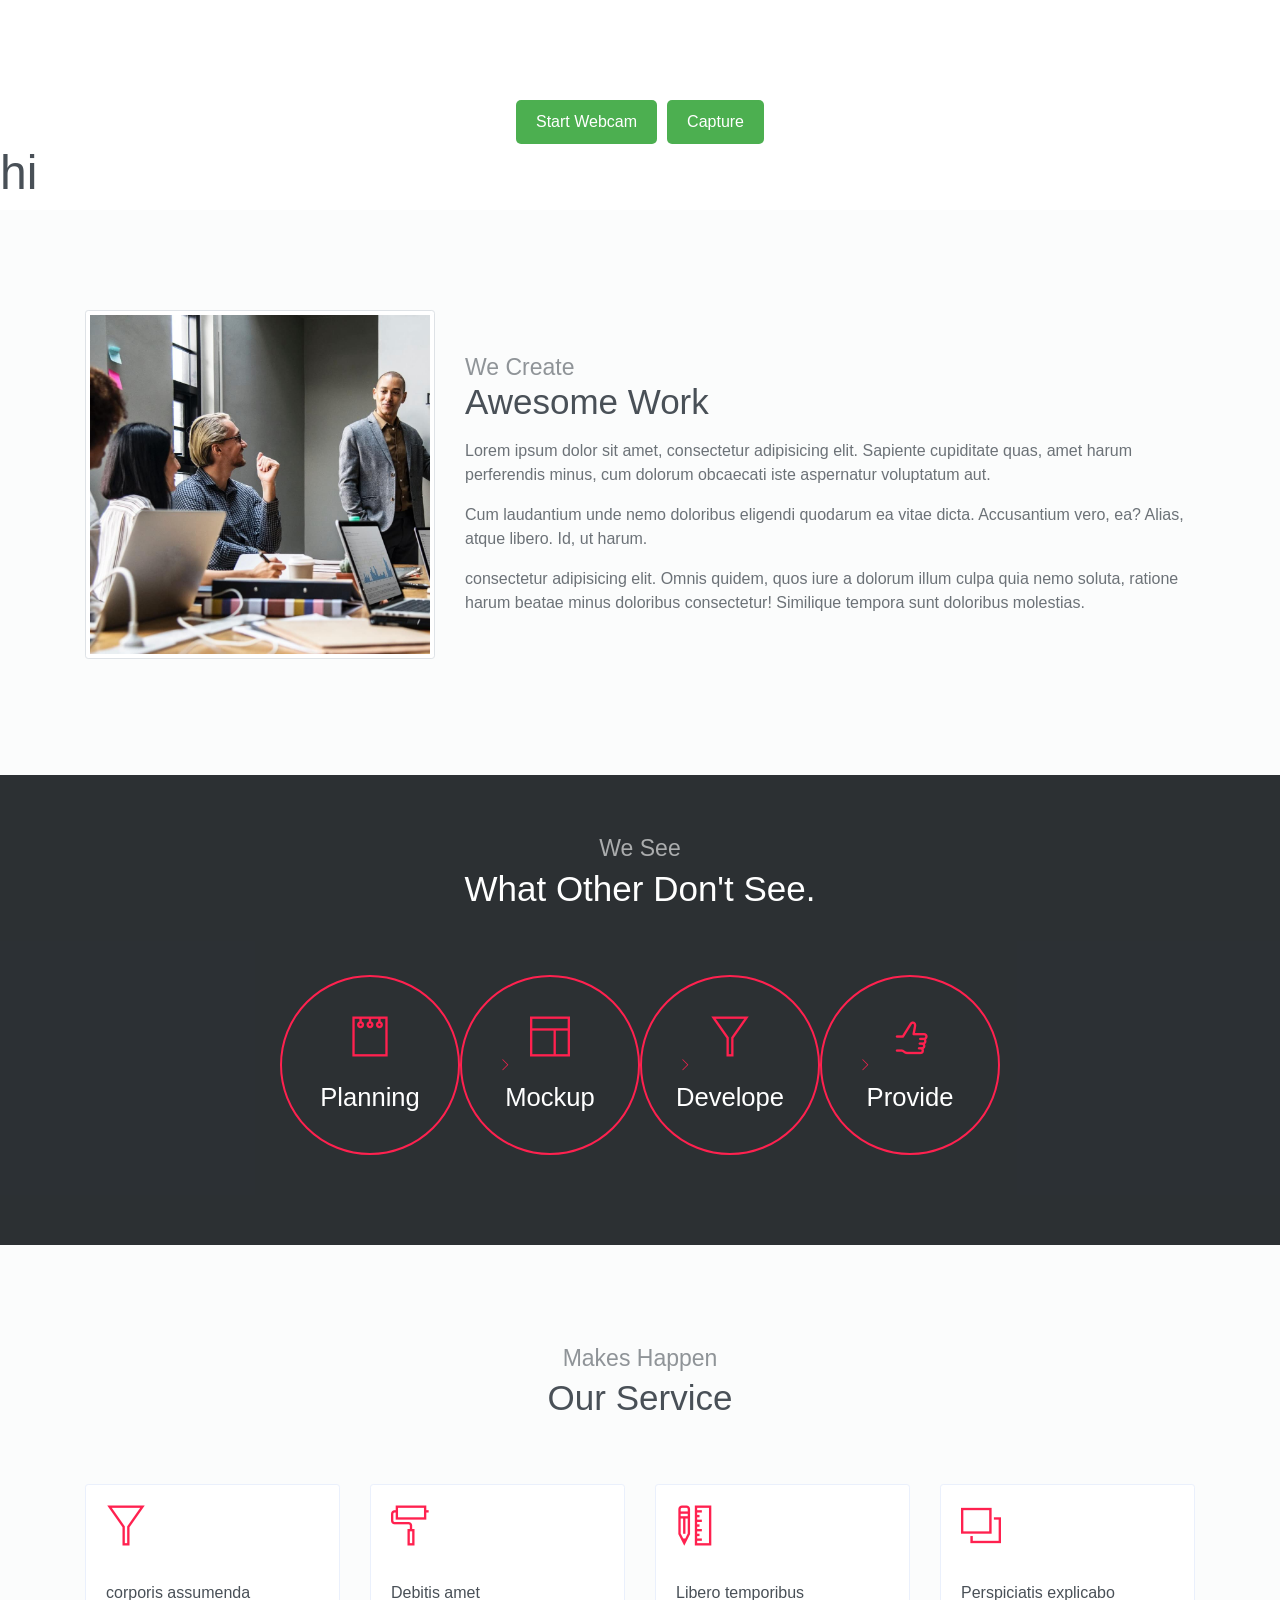
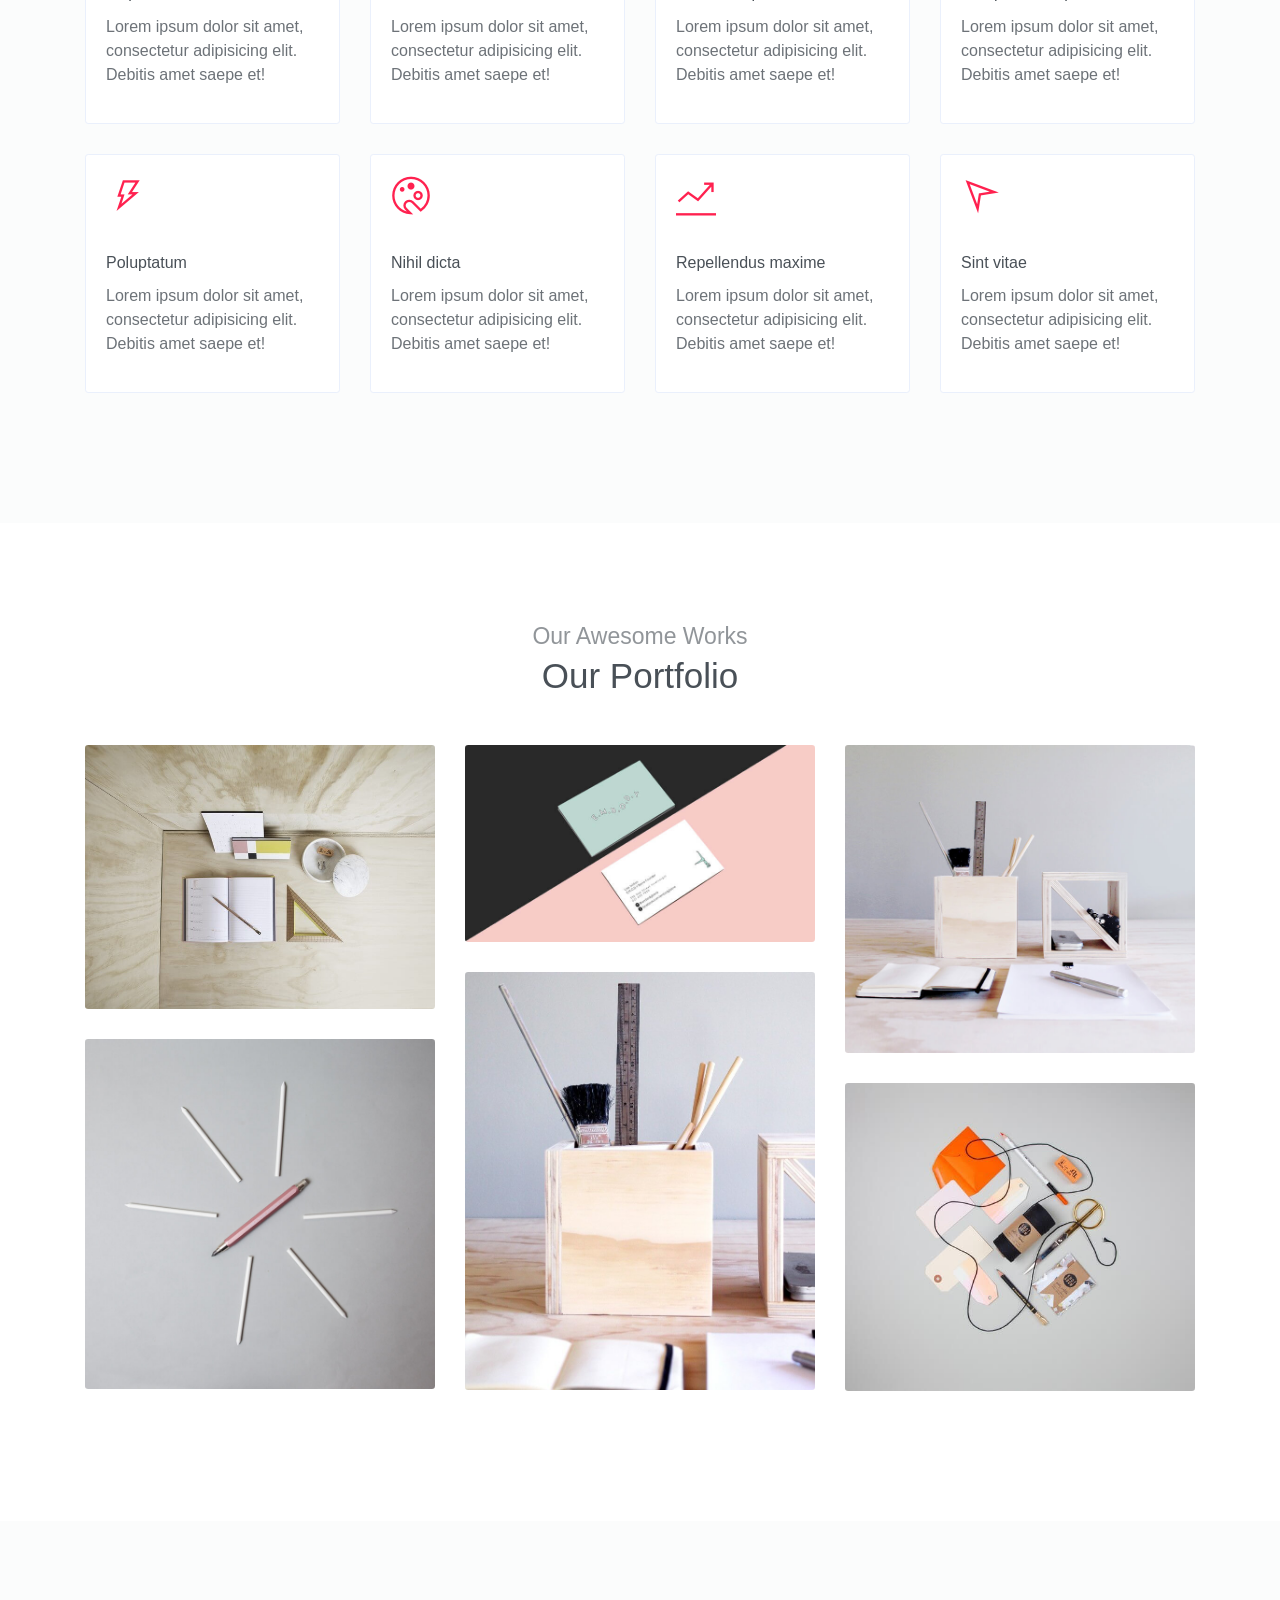
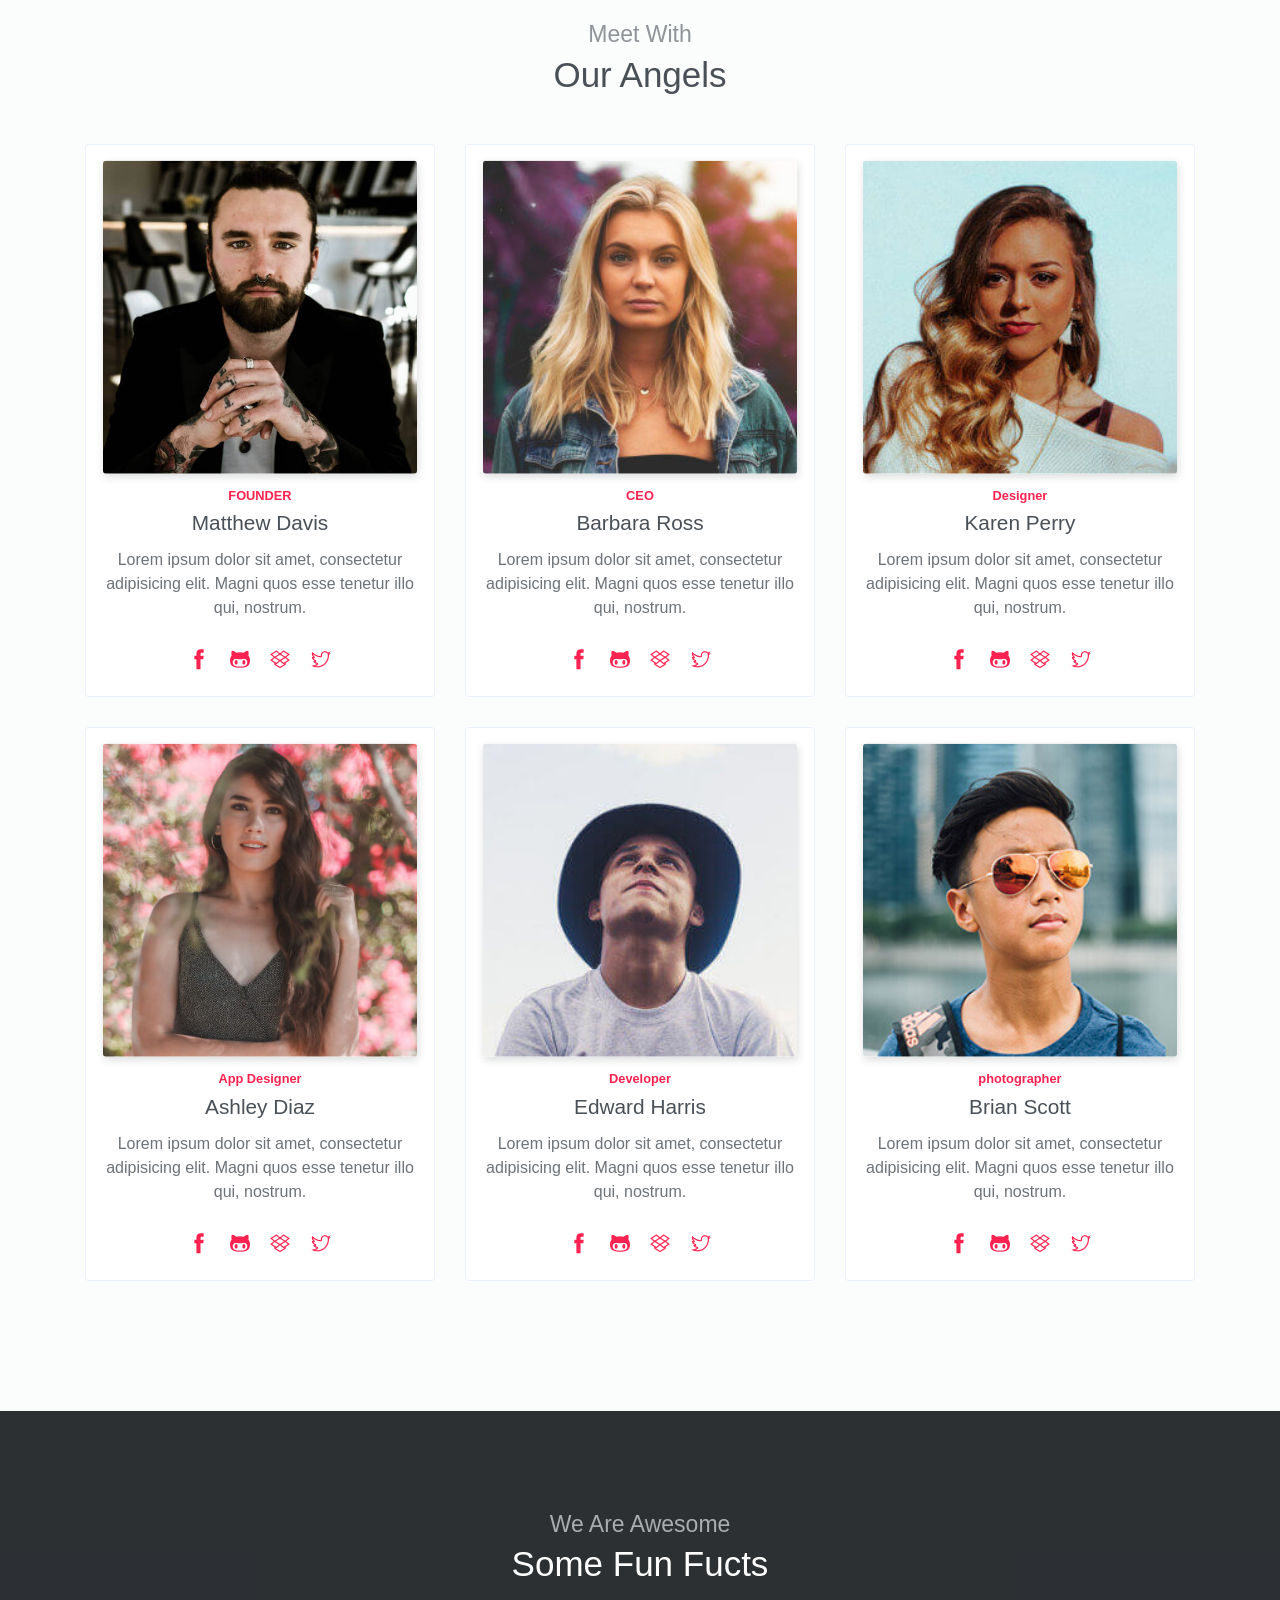
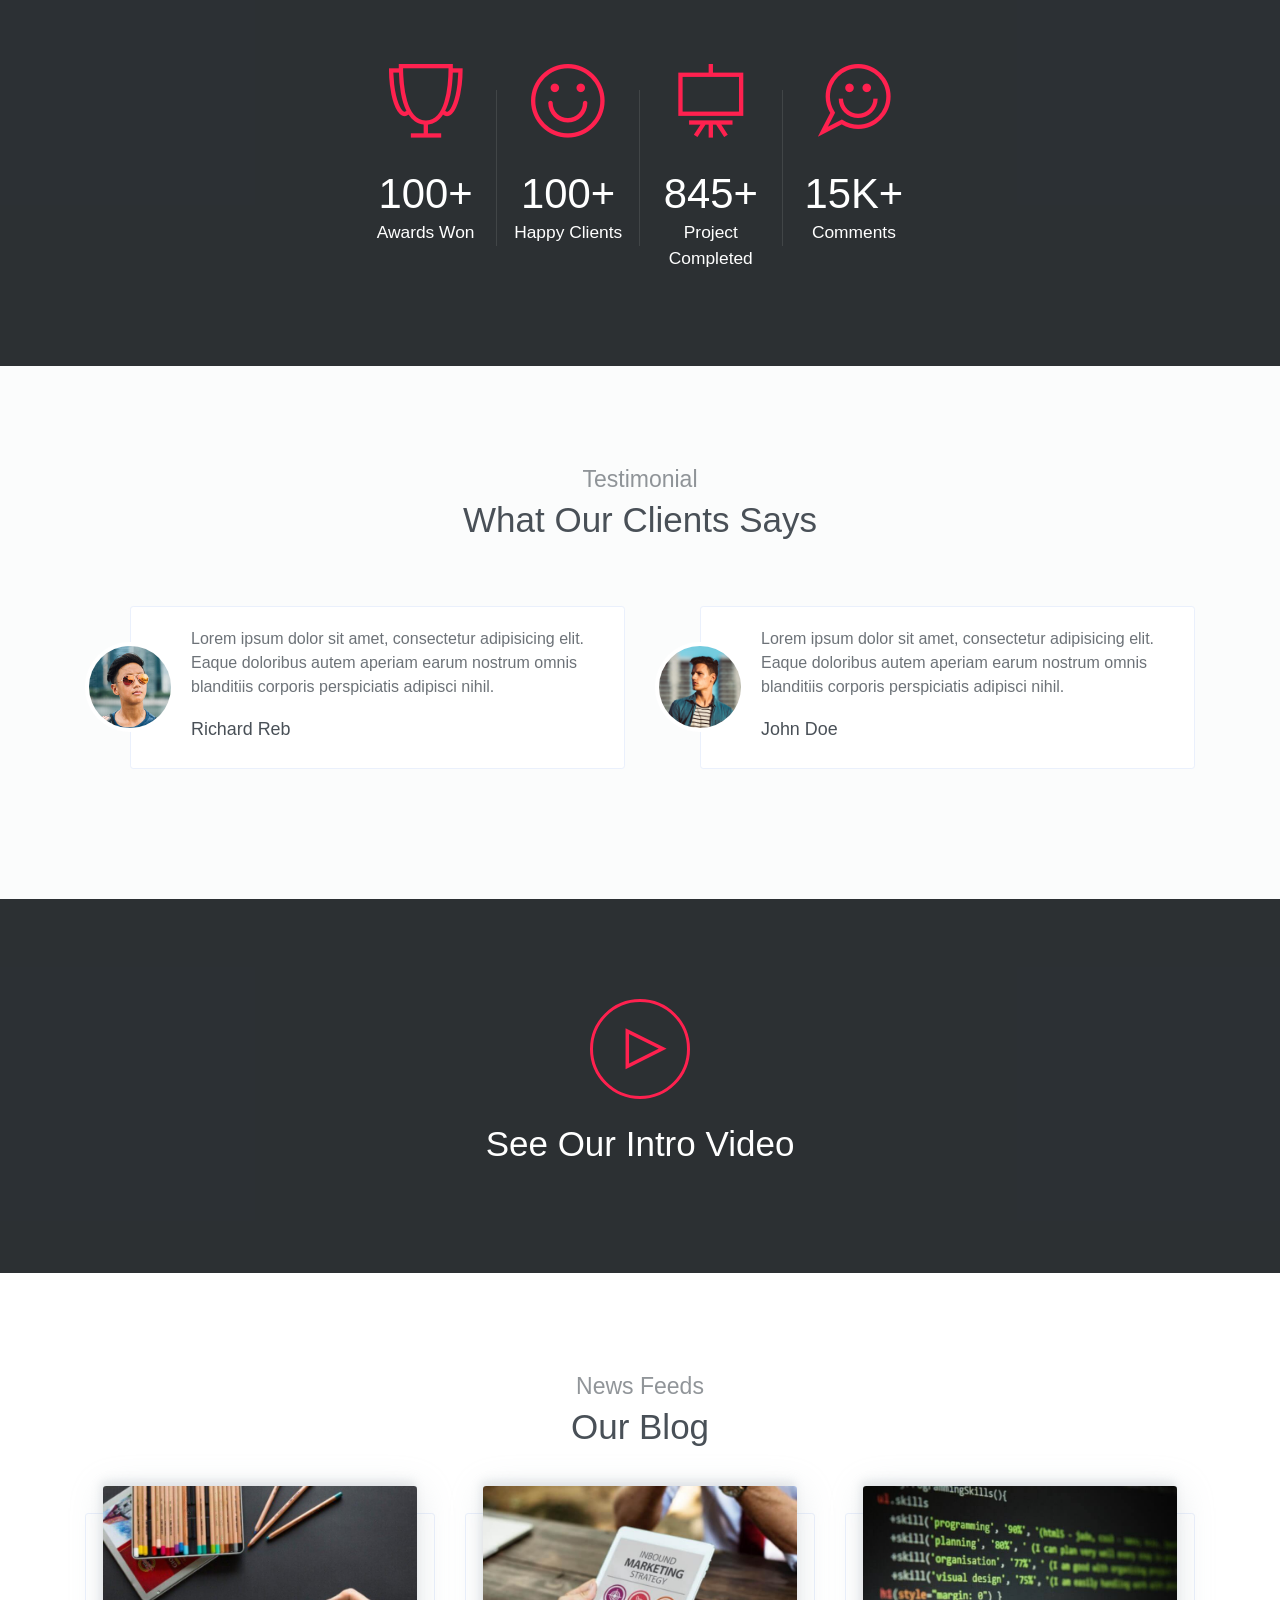
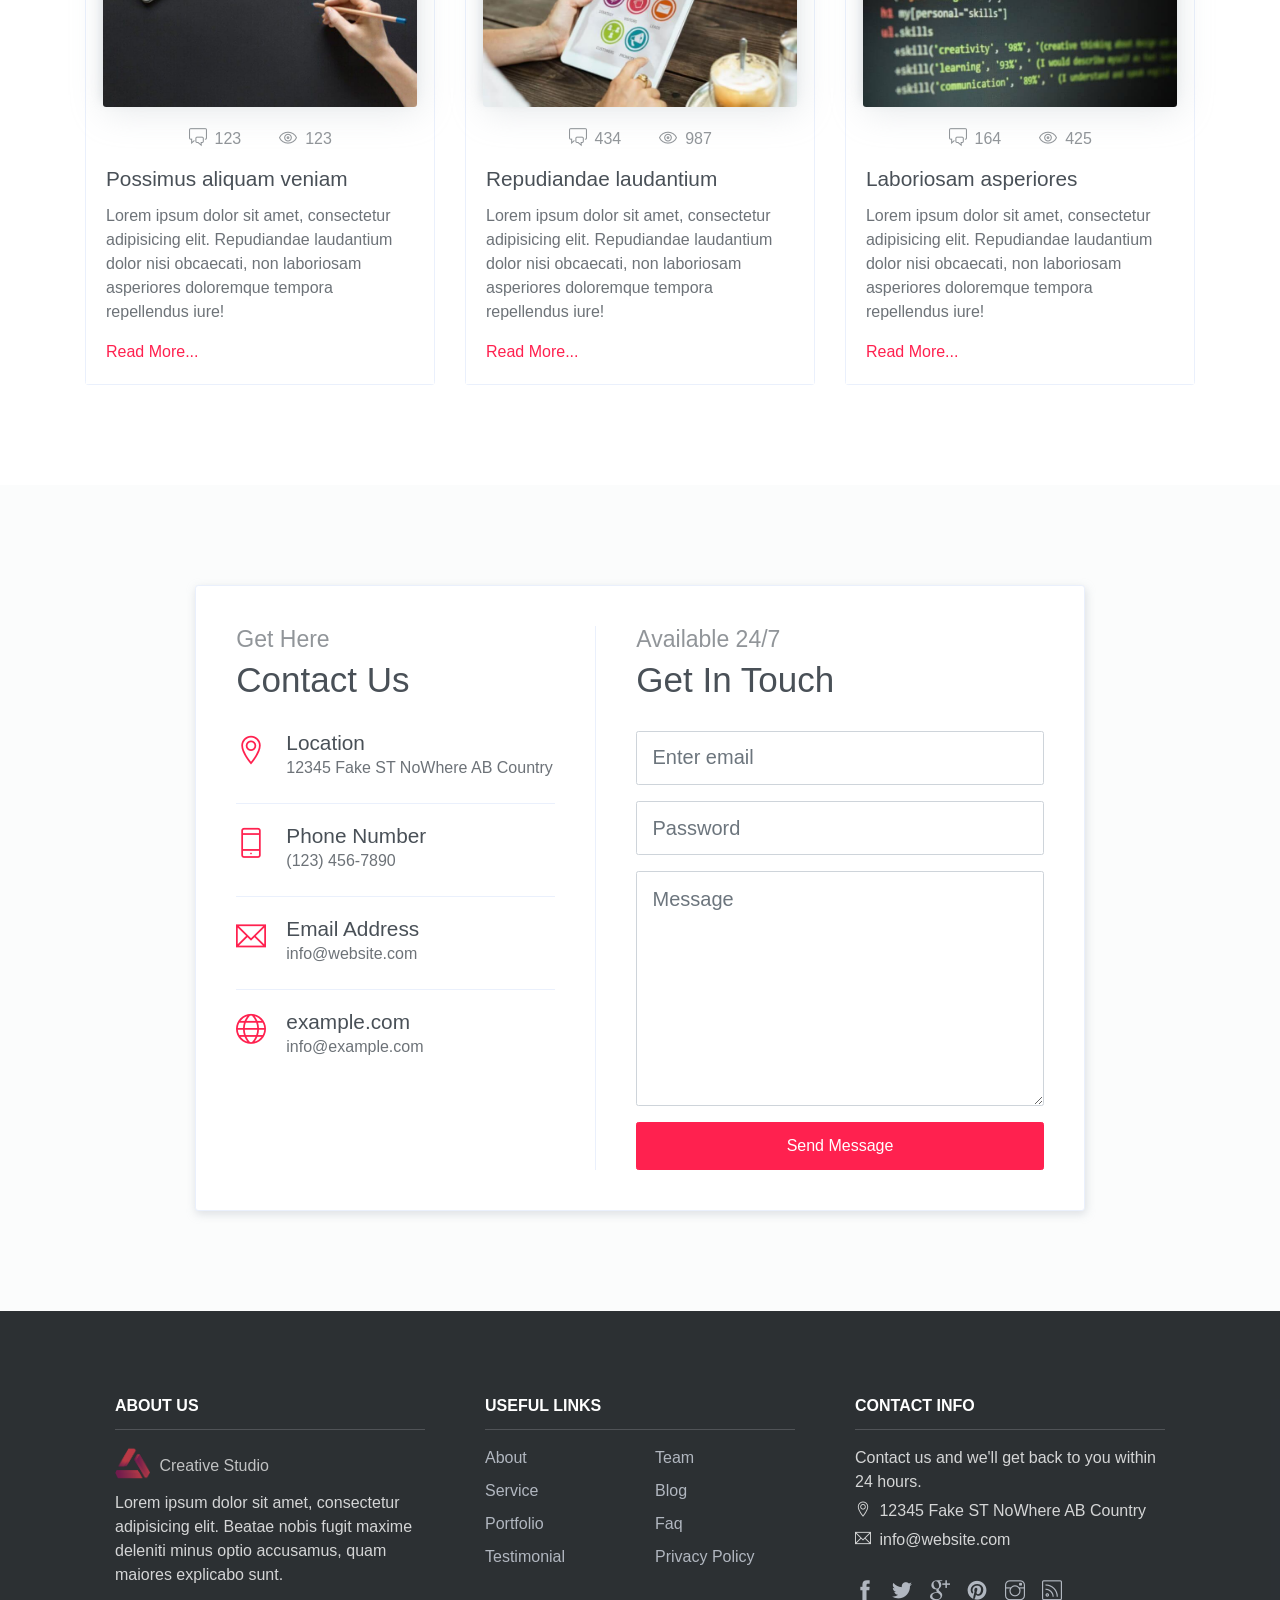
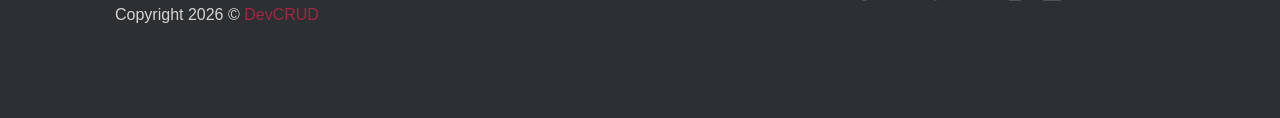
==== commit d24aa9fa: "Revert "kevin website edits" This reverts commit ddd9e35ca045483db23c532a15415493a53aaee9." ====
--- a/index.html
+++ b/index.html
@@ -20,7 +20,7 @@
     <nav class="navbar custom-navbar navbar-expand-lg navbar-dark" data-spy="affix" data-offset-top="20">
         <div class="container">
             <a class="navbar-brand" href="#">
-               <!-- <img src="assets/imgs/logo.png" alt="Download free bootstrap 4 landing page, free boootstrap 4 templates, Download free bootstrap 4.1 landing page, free boootstrap 4.1.1 templates, Creative studio Landing page"> -->
+                <img src="assets/imgs/logo.png" alt="Download free bootstrap 4 landing page, free boootstrap 4 templates, Download free bootstrap 4.1 landing page, free boootstrap 4.1.1 templates, Creative studio Landing page">
             </a>
             <button class="navbar-toggler" type="button" data-toggle="collapse" data-target="#navbarSupportedContent" aria-controls="navbarSupportedContent" aria-expanded="false" aria-label="Toggle navigation">
                 <span></span>
@@ -32,18 +32,17 @@
                         <a class="nav-link" href="#home">Home</a>
                     </li>
                     <li class="nav-item">
-                        <a class="nav-link" href="#about">Scan</a>
-                    </li>
-                    <li class="nav-item">
-                        <a class="nav-link" href="#service">Read</a>
-                    </li>
-                    <li class="nav-item">
-                        <a class="nav-link" href="#portfolio">Visualize</a>
-                    </li>
-                    <li class="nav-item">
-                        <a class="nav-link" href="#team">Contact Us</a>
-                    </li>
-                    <!--
+                        <a class="nav-link" href="#about">About</a>
+                    </li>
+                    <li class="nav-item">
+                        <a class="nav-link" href="#service">Service</a>
+                    </li>
+                    <li class="nav-item">
+                        <a class="nav-link" href="#portfolio">Portfolio</a>
+                    </li>
+                    <li class="nav-item">
+                        <a class="nav-link" href="#team">Team</a>
+                    </li>
                     <li class="nav-item">
                         <a class="nav-link" href="#testimonial">Testimonial</a>
                     </li>
@@ -56,7 +55,6 @@
                     <li class="nav-item">
                         <a class="nav-link btn btn-primary btn-sm ml-lg-3" href="components.html">Components</a>
                     </li>
-                    -->
                 </ul>
             </div>
         </div>
@@ -65,8 +63,8 @@
     <!-- Page Header -->
     <header class="header">
         <div class="overlay">
-            <h6 class="subtitle">Know What Food is Safe For You</h6>
-            <h1 class="title">SafeGrub</h1>
+            <h6 class="subtitle">Small Team With Big Ideas</h6>
+            <h1 class="title">Creative Studio</h1>
             <div class="buttons text-center">
                 <a href="#service" class="btn btn-primary rounded w-lg btn-lg my-1">Our Service</a>
                 <a href="#contact" class="btn btn-outline-light rounded w-lg btn-lg my-1">Contact Us</a>
@@ -74,7 +72,7 @@
         </div>      
     </header>
     <!-- End Of Page Header -->
-    <!--
+    
     <div class="container">
         <video id="video" width="600" height="400"></video>
         <canvas id="canvas" width="540" height="400"></canvas>
@@ -83,15 +81,10 @@
             <button id="capture-btn" class="start">Capture</button>
         </div>
     </div>
-    -->
 
 
     <!-- <img src="output-image"><img/> -->
-
-    <!--<h1 id="codevalue">hi</h1>-->
-
-
-
+    <h1 id="codevalue">hi</h1>
 
     <!-- Box -->
 
@@ -119,28 +112,15 @@
         <div class="container">
             <div class="row align-items-center">
                 <div class="col-md-5 col-lg-4">
-                    <!--<img src="assets/imgs/about.jpg" alt="Download free bootstrap 4 landing page, free boootstrap 4 templates, Download free bootstrap 4.1 landing page, free boootstrap 4.1.1 templates, Creative studio Landing page" class="w-100 img-thumbnail mb-3"> -->
-                </div>
-                <div class="container">
-                    <div class="video-container">
-                      <video id="video" width="600" height="400"></video>
-                      <canvas id="canvas" width="570" height="400"></canvas>
-                      <img id="output-image" />
-                    </div>
-                    <div class="button-container">
-                      <button id="start-btn" class="start">Start Webcam</button>
-                      <button id="capture-btn" class="start">Capture</button>
-                    </div>
-                </div>
-                <h1 id="codevalue">hi</h1>
-                <!--<script src="script.js"></script> -->
-                <!-- <div class="col-md-7 col-lg-8">
+                    <img src="assets/imgs/about.jpg" alt="Download free bootstrap 4 landing page, free boootstrap 4 templates, Download free bootstrap 4.1 landing page, free boootstrap 4.1.1 templates, Creative studio Landing page" class="w-100 img-thumbnail mb-3">
+                </div>
+                <div class="col-md-7 col-lg-8">
                     <h6 class="section-subtitle mb-0">We Create</h6>
                     <h6 class="section-title mb-3">Awesome Work</h6>
                     <p>Lorem ipsum dolor sit amet, consectetur adipisicing elit. Sapiente cupiditate quas, amet harum perferendis minus, cum dolorum obcaecati iste aspernatur voluptatum aut.</p>
                     <p>Cum laudantium unde nemo doloribus eligendi quodarum ea vitae dicta. Accusantium vero, ea? Alias, atque libero. Id, ut harum. </p>
                     <p>consectetur adipisicing elit. Omnis quidem, quos iure a dolorum illum culpa quia nemo soluta, ratione harum beatae minus doloribus consectetur! Similique tempora sunt doloribus molestias.</p>
-                </div>-->
+                </div>
             </div>
         </div>
     </section>
